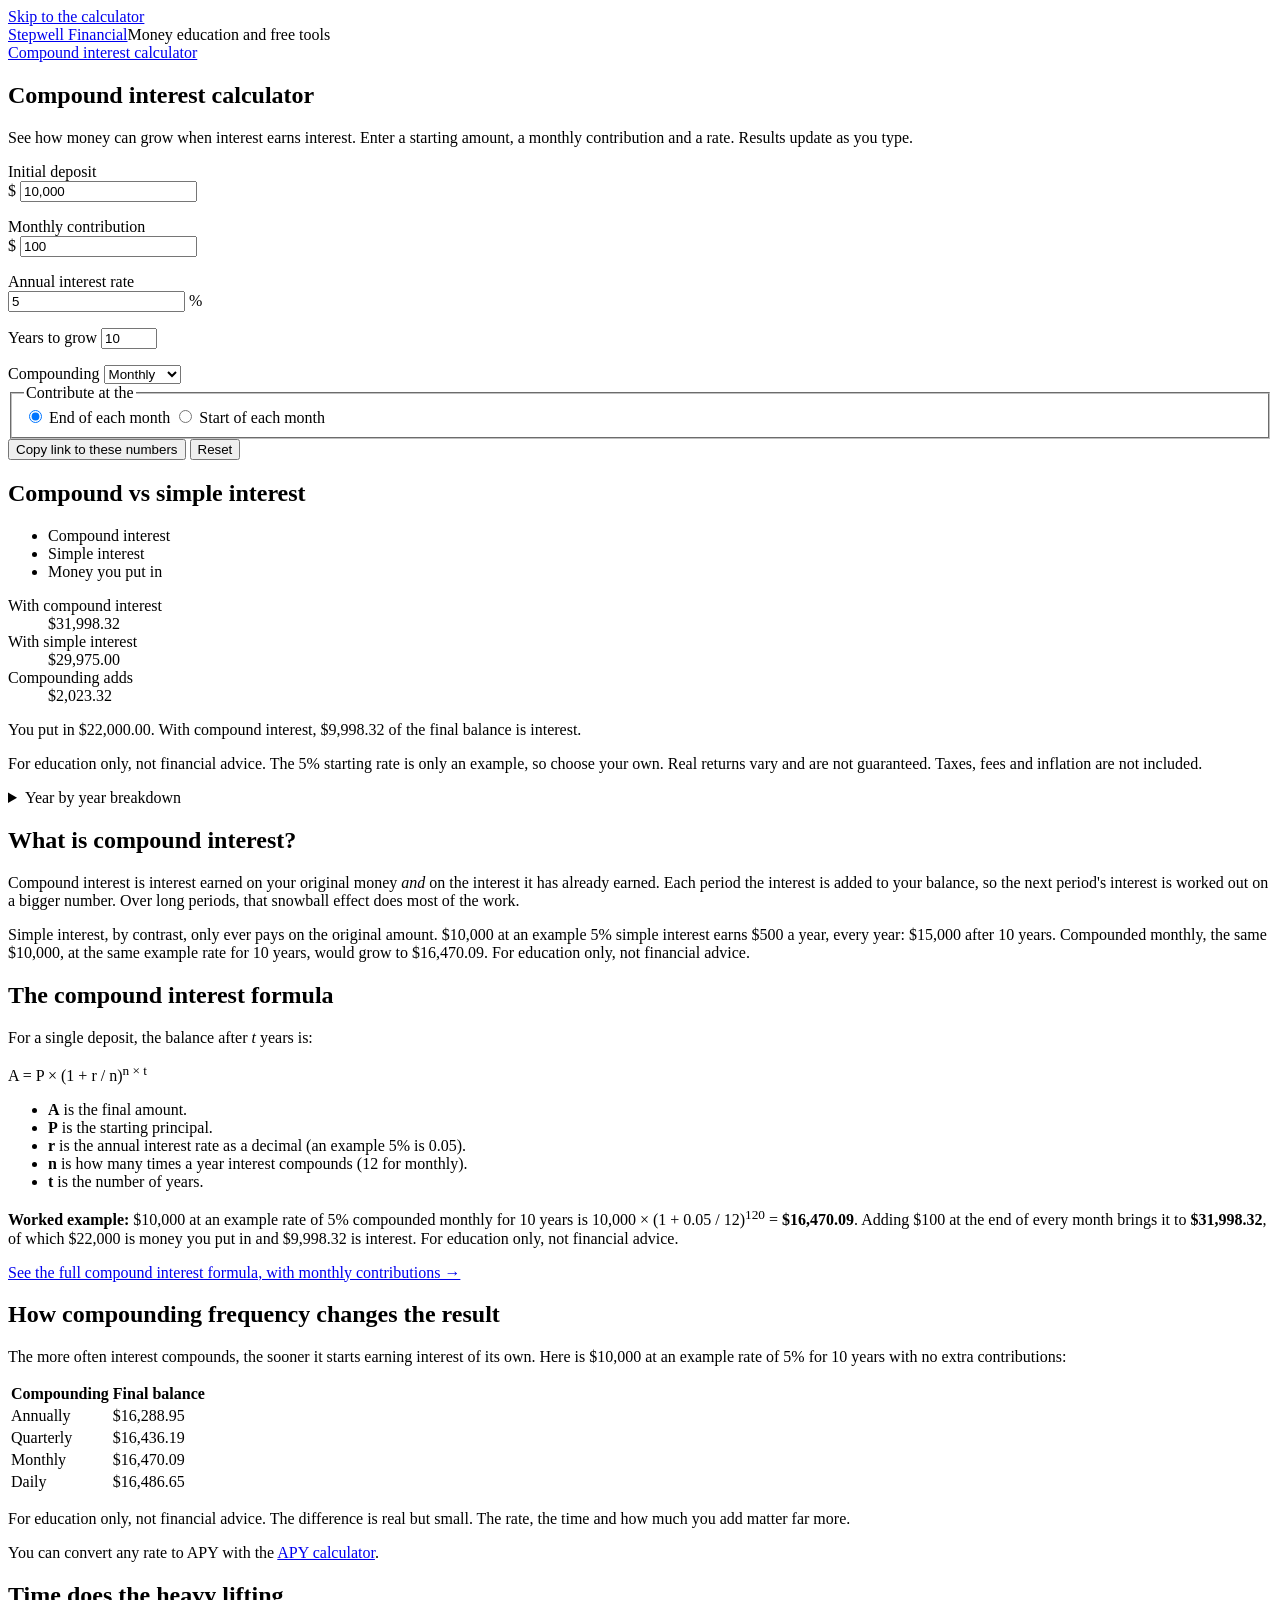
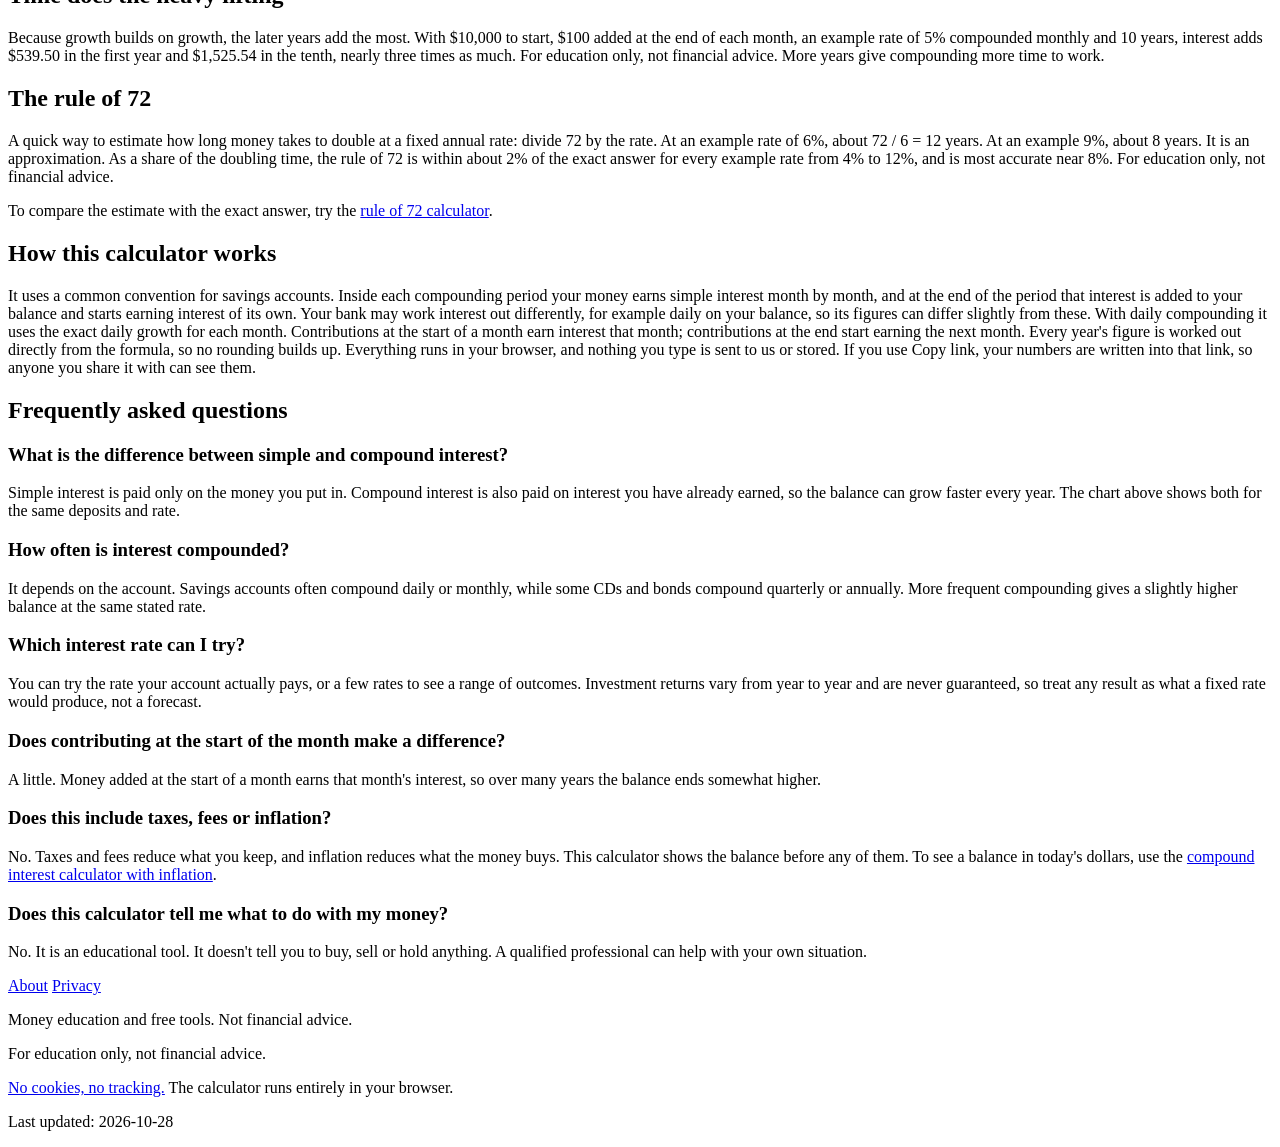
==== site/index.html @ e277697a "Fill domains, contact address and dates" ====
<!doctype html>
<html lang="en">
<head>
<meta charset="utf-8">
<meta http-equiv="Content-Security-Policy" content="default-src 'none'; script-src 'self'; style-src 'self'; img-src 'self' data:; connect-src 'none'; font-src 'none'; form-action 'none'; base-uri 'none'; object-src 'none'; upgrade-insecure-requests">
<meta name="referrer" content="no-referrer">
<meta name="viewport" content="width=device-width, initial-scale=1">
<title>Free compound interest calculator | Stepwell Financial</title>
<meta name="description" content="Free compound interest calculator with monthly contributions. Compare compound vs simple interest and see how a balance could grow year by year.">
<link rel="canonical" href="https://thecompoundcalc.com/">
<meta property="og:type" content="website">
<meta property="og:title" content="Compound interest calculator">
<meta property="og:description" content="See how savings can grow with compound interest and monthly contributions. Free, fast, no sign up.">
<meta property="og:url" content="https://thecompoundcalc.com/">
<meta name="twitter:card" content="summary">
<meta name="theme-color" content="#0f5132">
<link rel="icon" href="data:image/svg+xml,%3Csvg xmlns='http://www.w3.org/2000/svg' viewBox='0 0 32 32'%3E%3Crect width='32' height='32' rx='7' fill='%230f5132'/%3E%3Cpath d='M7 23l6-6 4 4 8-9' stroke='%23fff' stroke-width='3' fill='none' stroke-linecap='round' stroke-linejoin='round'/%3E%3C/svg%3E">
<link rel="stylesheet" href="/styles.css">
<script type="application/ld+json">
{
  "@context": "https://schema.org",
  "@type": "WebApplication",
  "name": "Compound interest calculator",
  "url": "https://thecompoundcalc.com/",
  "applicationCategory": "FinanceApplication",
  "operatingSystem": "Any",
  "browserRequirements": "Requires JavaScript",
  "offers": { "@type": "Offer", "price": "0", "priceCurrency": "USD" },
  "description": "Free compound interest calculator with monthly contributions, a growth chart and a year by year table.",
  "publisher": { "@type": "Organization", "name": "Stepwell Financial", "url": "https://stepwellfinancial.com/" }
}
</script>
<script type="application/ld+json">
{ "@context": "https://schema.org", "@type": "WebSite", "name": "Compound interest calculator", "url": "https://thecompoundcalc.com/" }
</script>
<script type="application/ld+json">
{
  "@context": "https://schema.org",
  "@type": "FAQPage",
  "mainEntity": [
    {
      "@type": "Question",
      "name": "What is the difference between simple and compound interest?",
      "acceptedAnswer": {
        "@type": "Answer",
        "text": "Simple interest is paid only on the money you put in. Compound interest is also paid on interest you have already earned, so the balance can grow faster every year. The chart above shows both for the same deposits and rate."
      }
    },
    {
      "@type": "Question",
      "name": "How often is interest compounded?",
      "acceptedAnswer": {
        "@type": "Answer",
        "text": "It depends on the account. Savings accounts often compound daily or monthly, while some CDs and bonds compound quarterly or annually. More frequent compounding gives a slightly higher balance at the same stated rate."
      }
    },
    {
      "@type": "Question",
      "name": "Which interest rate can I try?",
      "acceptedAnswer": {
        "@type": "Answer",
        "text": "You can try the rate your account actually pays, or a few rates to see a range of outcomes. Investment returns vary from year to year and are never guaranteed, so treat any result as what a fixed rate would produce, not a forecast."
      }
    },
    {
      "@type": "Question",
      "name": "Does contributing at the start of the month make a difference?",
      "acceptedAnswer": {
        "@type": "Answer",
        "text": "A little. Money added at the start of a month earns that month's interest, so over many years the balance ends somewhat higher."
      }
    },
    {
      "@type": "Question",
      "name": "Does this include taxes, fees or inflation?",
      "acceptedAnswer": {
        "@type": "Answer",
        "text": "No. Taxes and fees reduce what you keep, and inflation reduces what the money buys. This calculator shows the balance before any of them. To see a balance in today's dollars, use the compound interest calculator with inflation."
      }
    },
    {
      "@type": "Question",
      "name": "Does this calculator tell me what to do with my money?",
      "acceptedAnswer": {
        "@type": "Answer",
        "text": "No. It is an educational tool. It doesn't tell you to buy, sell or hold anything. A qualified professional can help with your own situation."
      }
    }
  ]
}
</script>
</head>
<body>
<a class="skip" href="#calculator">Skip to the calculator</a>
<header class="site-header">
  <div class="wrap">
    <div class="brand-block"><a class="brand" href="https://stepwellfinancial.com/">Stepwell Financial</a><span class="descriptor">Money education and free tools</span></div>
    <a class="tool-name" href="/">Compound interest calculator</a>
  </div>
</header>

<main>
  <section class="hero wrap">
    <h1>Compound interest calculator</h1>
    <p class="lede">See how money can grow when interest earns interest. Enter a starting amount, a monthly contribution and a rate. Results update as you type.</p>
  </section>

  <section id="calculator" class="calculator wrap" aria-label="Compound interest calculator">
    <form id="calc-form" class="panel inputs" novalidate>
      <div class="field">
        <label for="principal">Initial deposit</label>
        <div class="affix"><span aria-hidden="true">$</span>
          <input id="principal" name="principal" inputmode="decimal" autocomplete="off" value="10,000" aria-describedby="principal-err">
        </div>
        <p class="err" id="principal-err" role="alert"></p>
      </div>
      <div class="field">
        <label for="monthly">Monthly contribution</label>
        <div class="affix"><span aria-hidden="true">$</span>
          <input id="monthly" name="monthly" inputmode="decimal" autocomplete="off" value="100" aria-describedby="monthly-err">
        </div>
        <p class="err" id="monthly-err" role="alert"></p>
      </div>
      <div class="field">
        <label for="ratePct">Annual interest rate</label>
        <div class="affix suffix">
          <input id="ratePct" name="ratePct" inputmode="decimal" autocomplete="off" value="5" aria-describedby="ratePct-err">
          <span aria-hidden="true">%</span>
        </div>
        <p class="err" id="ratePct-err" role="alert"></p>
      </div>
      <div class="field">
        <label for="years">Years to grow</label>
        <input id="years" name="years" type="number" inputmode="numeric" min="1" max="100" step="1" value="10" aria-describedby="years-err">
        <p class="err" id="years-err" role="alert"></p>
      </div>
      <div class="field">
        <label for="frequency">Compounding</label>
        <select id="frequency" name="frequency">
          <option value="annually">Annually</option>
          <option value="quarterly">Quarterly</option>
          <option value="monthly" selected>Monthly</option>
          <option value="daily">Daily</option>
        </select>
      </div>
      <fieldset class="field">
        <legend>Contribute at the</legend>
        <div class="toggle">
          <label><input type="radio" name="timing" value="end" checked> End of each month</label>
          <label><input type="radio" name="timing" value="start"> Start of each month</label>
        </div>
      </fieldset>
      <div class="actions">
        <button type="button" id="copy-link" class="btn">Copy link to these numbers</button>
        <button type="reset" class="btn ghost">Reset</button>
        <span id="copy-status" class="muted" aria-live="polite"></span>
      </div>
      <div class="field share" id="share-box" hidden>
        <label for="share-url">Link to these numbers</label>
        <input id="share-url" type="text" readonly autocomplete="off" spellcheck="false" value="">
      </div>
    </form>

    <div class="panel results">
      <h2 class="label">Compound vs simple interest</h2>
      <div class="chart" id="chart" role="img" aria-label="Growth chart comparing compound and simple interest over 10 years"></div>
      <ul class="legend">
        <li><span class="key key-compound"></span>Compound interest</li>
        <li><span class="key key-simple"></span>Simple interest</li>
        <li><span class="key key-contrib"></span>Money you put in</li>
      </ul>
      <dl class="split">
        <div class="hi"><dt>With compound interest</dt><dd id="out-final">$31,998.32</dd></div>
        <div><dt>With simple interest</dt><dd id="out-simple">$29,975.00</dd></div>
        <div><dt>Compounding adds</dt><dd id="out-diff">$2,023.32</dd></div>
      </dl>
      <p class="muted" id="out-summary" aria-live="polite">You put in $22,000.00. With compound interest, $9,998.32 of the final balance is interest.</p>
      <p class="disclaimer">For education only, not financial advice. The 5% starting rate is only an example, so choose your own. Real returns vary and are not guaranteed. Taxes, fees and inflation are not included.</p>
    </div>
  </section>

  <section class="wrap table-section">
    <details id="table-details">
      <summary>Year by year breakdown</summary>
      <div class="table-wrap">
        <table>
          <thead><tr><th scope="col">Year</th><th scope="col">Money put in</th><th scope="col">Compound interest earned</th><th scope="col">Compound balance</th><th scope="col">Simple interest balance</th></tr></thead>
          <tbody id="out-table"></tbody>
        </table>
      </div>
    </details>
  </section>

  <article class="guide wrap">
    <h2>What is compound interest?</h2>
    <p>Compound interest is interest earned on your original money <em>and</em> on the interest it has already earned. Each period the interest is added to your balance, so the next period's interest is worked out on a bigger number. Over long periods, that snowball effect does most of the work.</p>
    <p>Simple interest, by contrast, only ever pays on the original amount. $10,000 at an example 5% simple interest earns $500 a year, every year: $15,000 after 10 years. Compounded monthly, the same $10,000, at the same example rate for 10 years, would grow to $16,470.09. For education only, not financial advice.</p>

    <h2>The compound interest formula</h2>
    <p>For a single deposit, the balance after <var>t</var> years is:</p>
    <p class="formula">A = P × (1 + r / n)<sup>n × t</sup></p>
    <ul>
      <li><strong>A</strong> is the final amount.</li>
      <li><strong>P</strong> is the starting principal.</li>
      <li><strong>r</strong> is the annual interest rate as a decimal (an example 5% is 0.05).</li>
      <li><strong>n</strong> is how many times a year interest compounds (12 for monthly).</li>
      <li><strong>t</strong> is the number of years.</li>
    </ul>
    <p><strong>Worked example:</strong> $10,000 at an example rate of 5% compounded monthly for 10 years is 10,000 × (1 + 0.05 / 12)<sup>120</sup> = <strong>$16,470.09</strong>. Adding $100 at the end of every month brings it to <strong>$31,998.32</strong>, of which $22,000 is money you put in and $9,998.32 is interest. For education only, not financial advice.</p>
    <p><a href="https://stepwellfinancial.com/compound-interest-formula/">See the full compound interest formula, with monthly contributions →</a></p>

    <h2>How compounding frequency changes the result</h2>
    <p>The more often interest compounds, the sooner it starts earning interest of its own. Here is $10,000 at an example rate of 5% for 10 years with no extra contributions:</p>
    <div class="table-wrap">
      <table>
        <thead><tr><th scope="col">Compounding</th><th scope="col">Final balance</th></tr></thead>
        <tbody>
          <tr><td>Annually</td><td>$16,288.95</td></tr>
          <tr><td>Quarterly</td><td>$16,436.19</td></tr>
          <tr><td>Monthly</td><td>$16,470.09</td></tr>
          <tr><td>Daily</td><td>$16,486.65</td></tr>
        </tbody>
      </table>
    </div>
    <p>For education only, not financial advice. The difference is real but small. The rate, the time and how much you add matter far more.</p>
    <p>You can convert any rate to APY with the <a href="https://stepwellfinancial.com/apy-calculator/">APY calculator</a>.</p>

    <h2>Time does the heavy lifting</h2>
    <p>Because growth builds on growth, the later years add the most. With $10,000 to start, $100 added at the end of each month, an example rate of 5% compounded monthly and 10 years, interest adds $539.50 in the first year and $1,525.54 in the tenth, nearly three times as much. For education only, not financial advice. More years give compounding more time to work.</p>

    <h2>The rule of 72</h2>
    <p>A quick way to estimate how long money takes to double at a fixed annual rate: divide 72 by the rate. At an example rate of 6%, about 72 / 6 = 12 years. At an example 9%, about 8 years. It is an approximation. As a share of the doubling time, the rule of 72 is within about 2% of the exact answer for every example rate from 4% to 12%, and is most accurate near 8%. For education only, not financial advice.</p>
    <p>To compare the estimate with the exact answer, try the <a href="https://stepwellfinancial.com/rule-of-72-calculator/">rule of 72 calculator</a>.</p>

    <h2 id="how-it-works">How this calculator works</h2>
    <p>It uses a common convention for savings accounts. Inside each compounding period your money earns simple interest month by month, and at the end of the period that interest is added to your balance and starts earning interest of its own. Your bank may work interest out differently, for example daily on your balance, so its figures can differ slightly from these. With daily compounding it uses the exact daily growth for each month. Contributions at the start of a month earn interest that month; contributions at the end start earning the next month. Every year's figure is worked out directly from the formula, so no rounding builds up. Everything runs in your browser, and nothing you type is sent to us or stored. If you use Copy link, your numbers are written into that link, so anyone you share it with can see them.</p>

    <h2>Frequently asked questions</h2>
    <h3>What is the difference between simple and compound interest?</h3>
    <p>Simple interest is paid only on the money you put in. Compound interest is also paid on interest you have already earned, so the balance can grow faster every year. The chart above shows both for the same deposits and rate.</p>
    <h3>How often is interest compounded?</h3>
    <p>It depends on the account. Savings accounts often compound daily or monthly, while some CDs and bonds compound quarterly or annually. More frequent compounding gives a slightly higher balance at the same stated rate.</p>
    <h3>Which interest rate can I try?</h3>
    <p>You can try the rate your account actually pays, or a few rates to see a range of outcomes. Investment returns vary from year to year and are never guaranteed, so treat any result as what a fixed rate would produce, not a forecast.</p>
    <h3>Does contributing at the start of the month make a difference?</h3>
    <p>A little. Money added at the start of a month earns that month's interest, so over many years the balance ends somewhat higher.</p>
    <h3>Does this include taxes, fees or inflation?</h3>
    <p>No. Taxes and fees reduce what you keep, and inflation reduces what the money buys. This calculator shows the balance before any of them. To see a balance in today's dollars, use the <a href="https://stepwellfinancial.com/compound-interest-calculator-with-inflation/">compound interest calculator with inflation</a>.</p>
    <h3>Does this calculator tell me what to do with my money?</h3>
    <p>No. It is an educational tool. It doesn't tell you to buy, sell or hold anything. A qualified professional can help with your own situation.</p>
  </article>
</main>

<footer class="site-footer">
  <div class="wrap">
    <p class="footer-links"><a href="https://stepwellfinancial.com/about/">About</a> <a href="https://stepwellfinancial.com/privacy/">Privacy</a></p>
    <p>Money education and free tools. Not financial advice.</p>
    <p>For education only, not financial advice.</p>
    <p class="muted"><a href="https://stepwellfinancial.com/privacy/">No cookies, no tracking.</a> The calculator runs entirely in your browser.</p>
    <p class="muted">Last updated: <time datetime="2026-10-28">2026-10-28</time></p>
  </div>
</footer>

<script src="/calc.js"></script>
<script src="/app.js"></script>
</body>
</html>
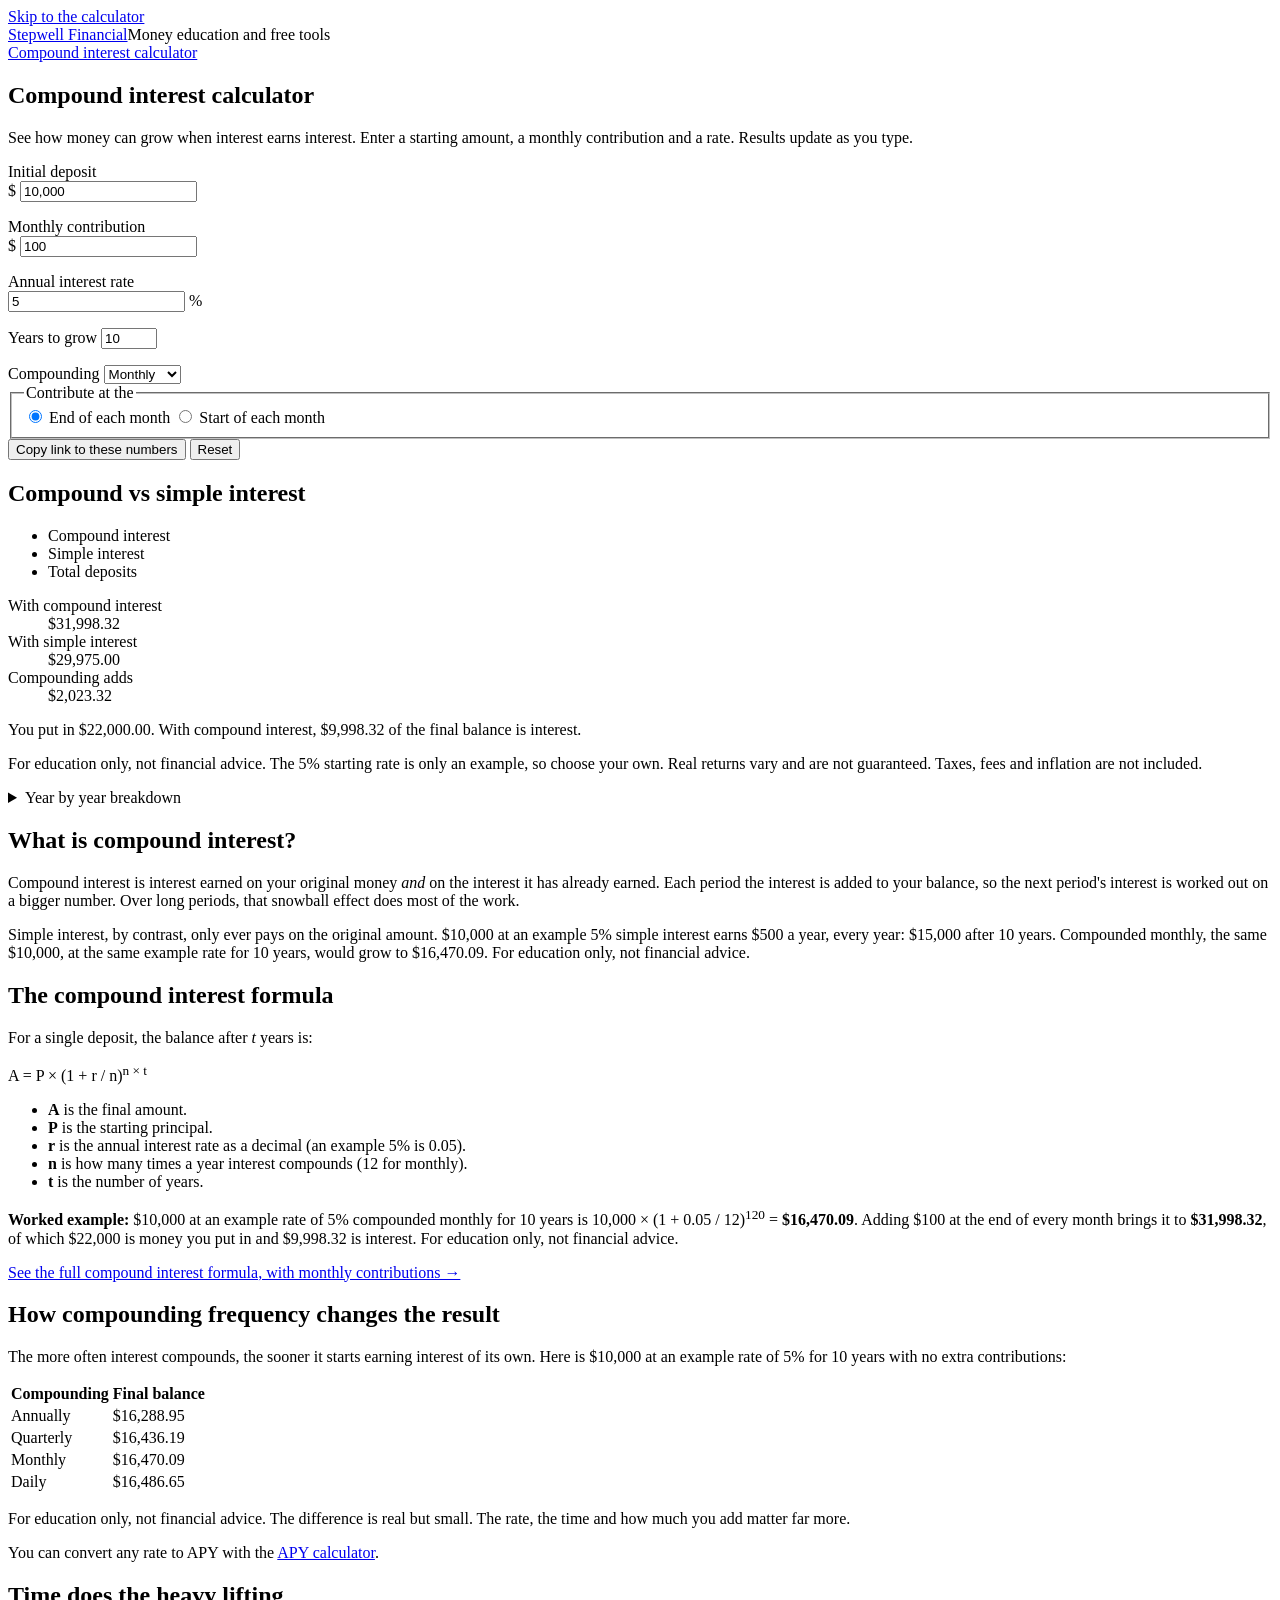
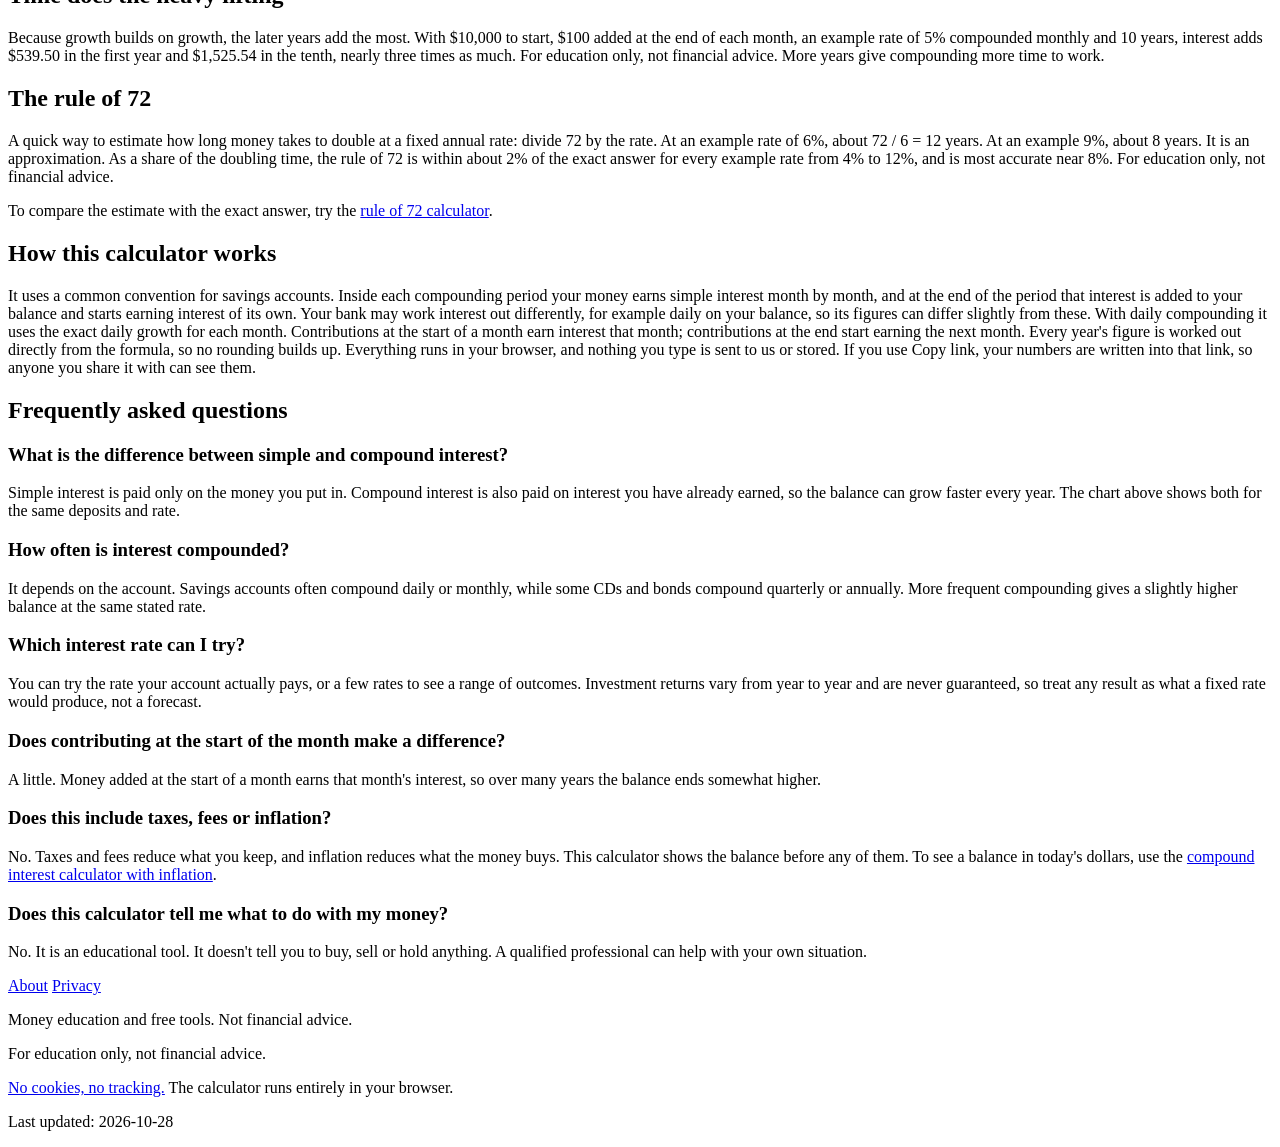
==== commit ec0564ec: "Chart: labelled axis floor, taller plot, shaded gap, end values, Total deposits legend" ====
--- a/site/index.html
+++ b/site/index.html
@@ -167,7 +167,7 @@
       <ul class="legend">
         <li><span class="key key-compound"></span>Compound interest</li>
         <li><span class="key key-simple"></span>Simple interest</li>
-        <li><span class="key key-contrib"></span>Money you put in</li>
+        <li><span class="key key-contrib"></span>Total deposits</li>
       </ul>
       <dl class="split">
         <div class="hi"><dt>With compound interest</dt><dd id="out-final">$31,998.32</dd></div>
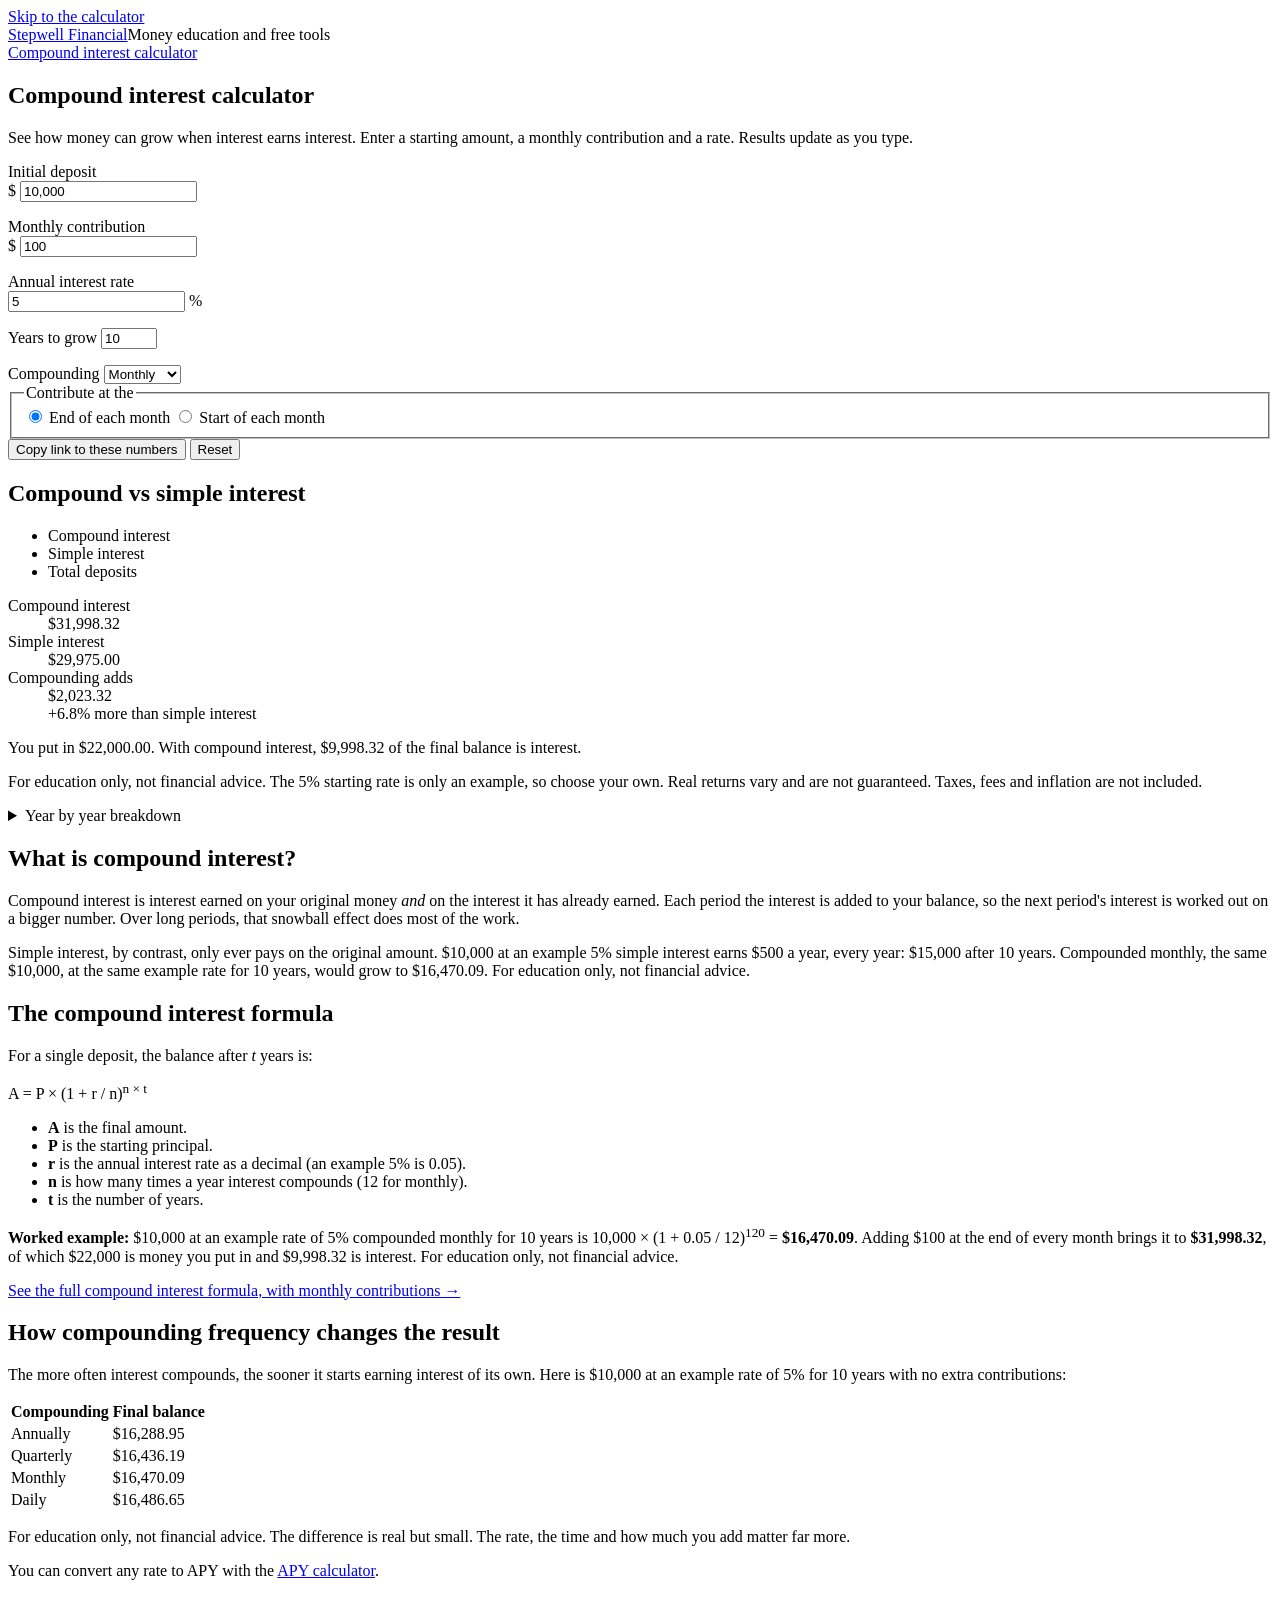
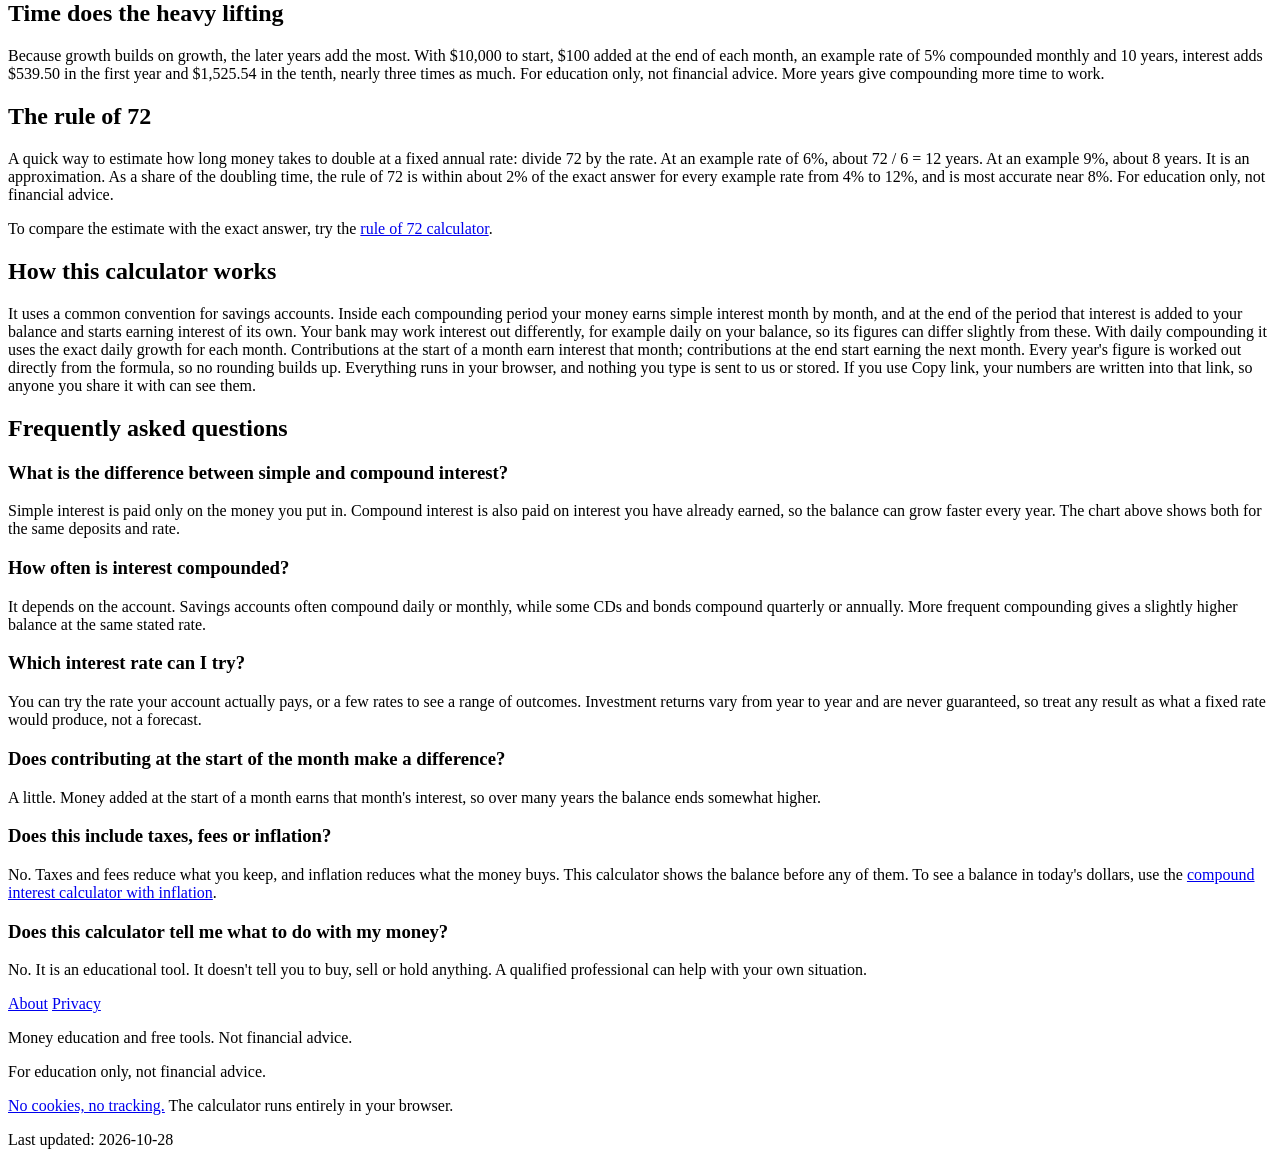
==== commit bc53d71a: "Calculator chart: growth multiple under each end figure, percent beside Compounding adds, plainer re" ====
--- a/site/index.html
+++ b/site/index.html
@@ -170,9 +170,9 @@
         <li><span class="key key-contrib"></span>Total deposits</li>
       </ul>
       <dl class="split">
-        <div class="hi"><dt>With compound interest</dt><dd id="out-final">$31,998.32</dd></div>
-        <div><dt>With simple interest</dt><dd id="out-simple">$29,975.00</dd></div>
-        <div><dt>Compounding adds</dt><dd id="out-diff">$2,023.32</dd></div>
+        <div class="hi"><dt>Compound interest</dt><dd id="out-final">$31,998.32</dd></div>
+        <div><dt>Simple interest</dt><dd id="out-simple">$29,975.00</dd></div>
+        <div><dt>Compounding adds</dt><dd id="out-diff">$2,023.32</dd><dd class="more" id="out-diff-more">+6.8% more than simple interest</dd></div>
       </dl>
       <p class="muted" id="out-summary" aria-live="polite">You put in $22,000.00. With compound interest, $9,998.32 of the final balance is interest.</p>
       <p class="disclaimer">For education only, not financial advice. The 5% starting rate is only an example, so choose your own. Real returns vary and are not guaranteed. Taxes, fees and inflation are not included.</p>
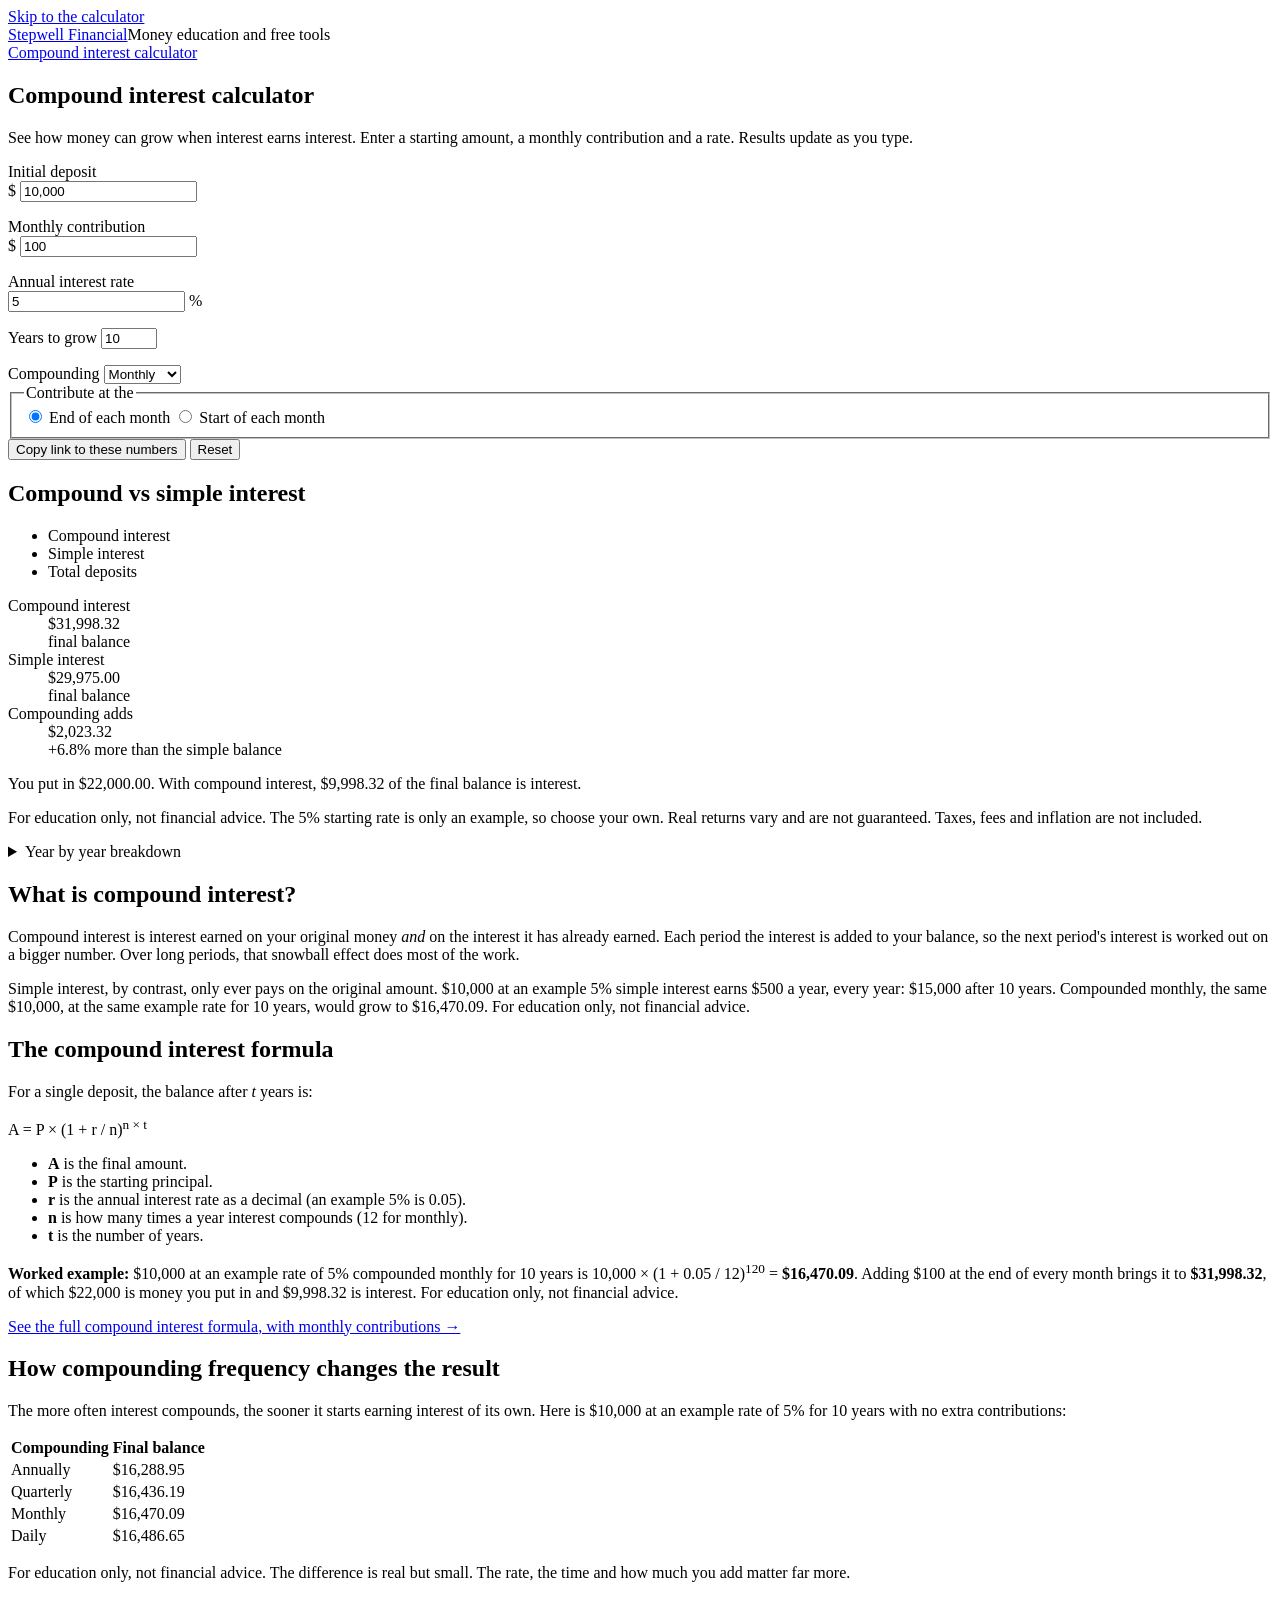
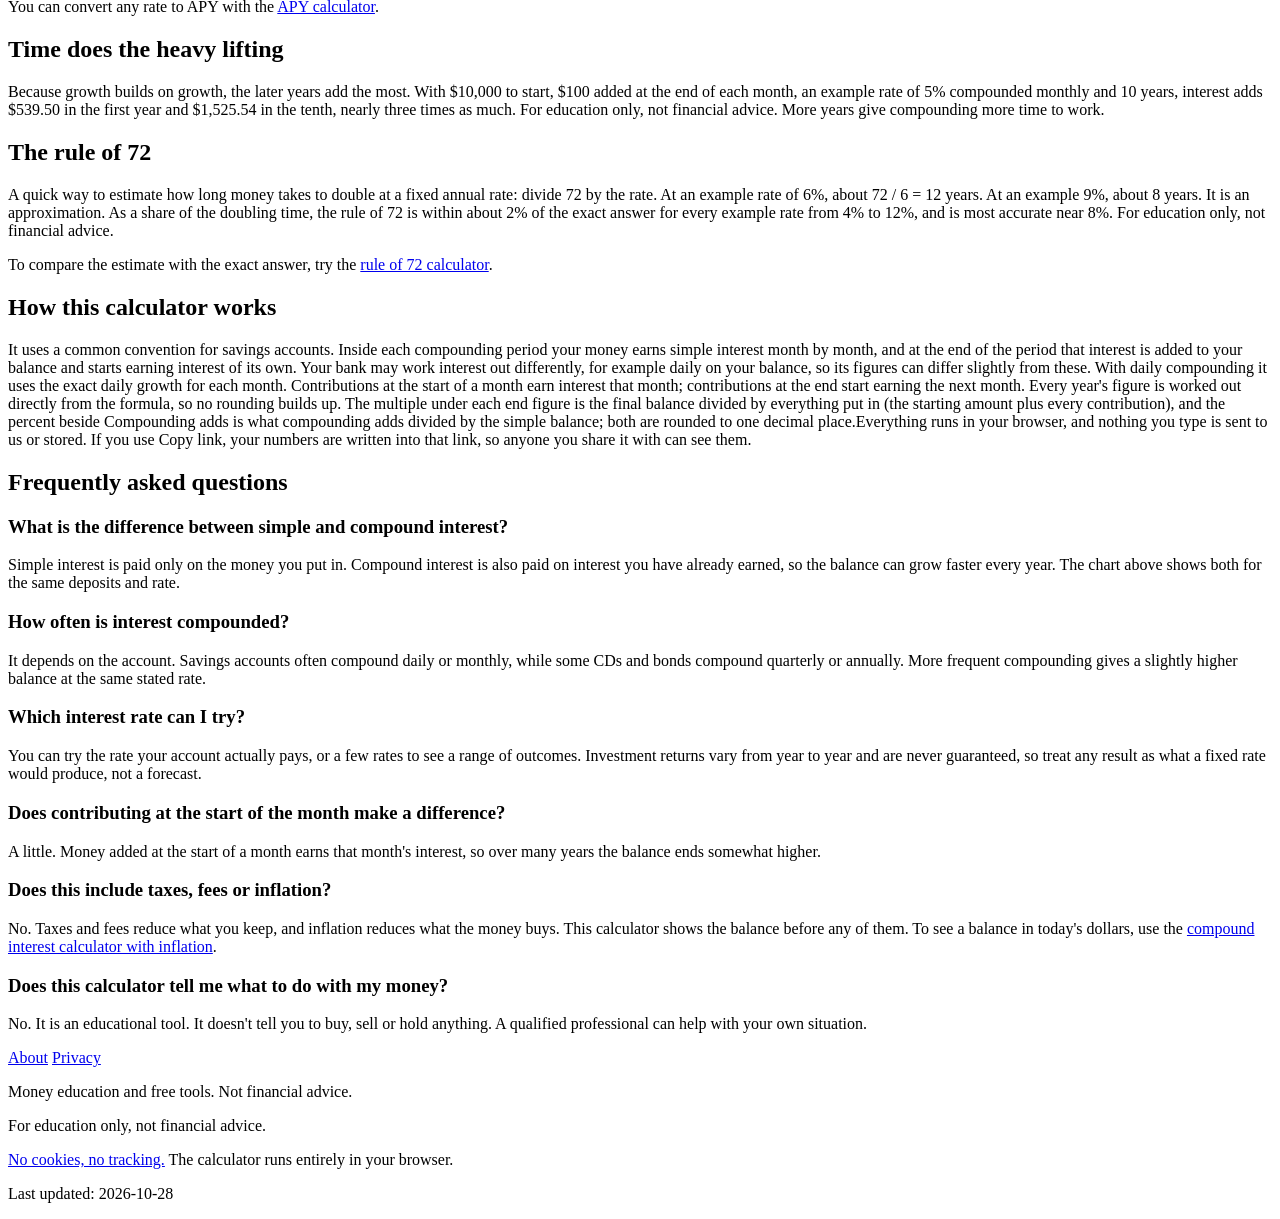
==== commit d42a33ff: "Calculator: review wording (vs simple, deposits, final balance), multiplication sign, clearer end la" ====
--- a/site/index.html
+++ b/site/index.html
@@ -170,9 +170,9 @@
         <li><span class="key key-contrib"></span>Total deposits</li>
       </ul>
       <dl class="split">
-        <div class="hi"><dt>Compound interest</dt><dd id="out-final">$31,998.32</dd></div>
-        <div><dt>Simple interest</dt><dd id="out-simple">$29,975.00</dd></div>
-        <div><dt>Compounding adds</dt><dd id="out-diff">$2,023.32</dd><dd class="more" id="out-diff-more">+6.8% more than simple interest</dd></div>
+        <div class="hi"><dt>Compound interest</dt><dd id="out-final">$31,998.32</dd><dd class="more">final balance</dd></div>
+        <div><dt>Simple interest</dt><dd id="out-simple">$29,975.00</dd><dd class="more">final balance</dd></div>
+        <div><dt>Compounding adds</dt><dd id="out-diff">$2,023.32</dd><dd class="more" id="out-diff-more">+6.8% more than the simple balance</dd></div>
       </dl>
       <p class="muted" id="out-summary" aria-live="polite">You put in $22,000.00. With compound interest, $9,998.32 of the final balance is interest.</p>
       <p class="disclaimer">For education only, not financial advice. The 5% starting rate is only an example, so choose your own. Real returns vary and are not guaranteed. Taxes, fees and inflation are not included.</p>
@@ -233,7 +233,7 @@
     <p>To compare the estimate with the exact answer, try the <a href="https://stepwellfinancial.com/rule-of-72-calculator/">rule of 72 calculator</a>.</p>
 
     <h2 id="how-it-works">How this calculator works</h2>
-    <p>It uses a common convention for savings accounts. Inside each compounding period your money earns simple interest month by month, and at the end of the period that interest is added to your balance and starts earning interest of its own. Your bank may work interest out differently, for example daily on your balance, so its figures can differ slightly from these. With daily compounding it uses the exact daily growth for each month. Contributions at the start of a month earn interest that month; contributions at the end start earning the next month. Every year's figure is worked out directly from the formula, so no rounding builds up. Everything runs in your browser, and nothing you type is sent to us or stored. If you use Copy link, your numbers are written into that link, so anyone you share it with can see them.</p>
+    <p>It uses a common convention for savings accounts. Inside each compounding period your money earns simple interest month by month, and at the end of the period that interest is added to your balance and starts earning interest of its own. Your bank may work interest out differently, for example daily on your balance, so its figures can differ slightly from these. With daily compounding it uses the exact daily growth for each month. Contributions at the start of a month earn interest that month; contributions at the end start earning the next month. Every year's figure is worked out directly from the formula, so no rounding builds up. The multiple under each end figure is the final balance divided by everything put in (the starting amount plus every contribution), and the percent beside Compounding adds is what compounding adds divided by the simple balance; both are rounded to one decimal place.Everything runs in your browser, and nothing you type is sent to us or stored. If you use Copy link, your numbers are written into that link, so anyone you share it with can see them.</p>
 
     <h2>Frequently asked questions</h2>
     <h3>What is the difference between simple and compound interest?</h3>
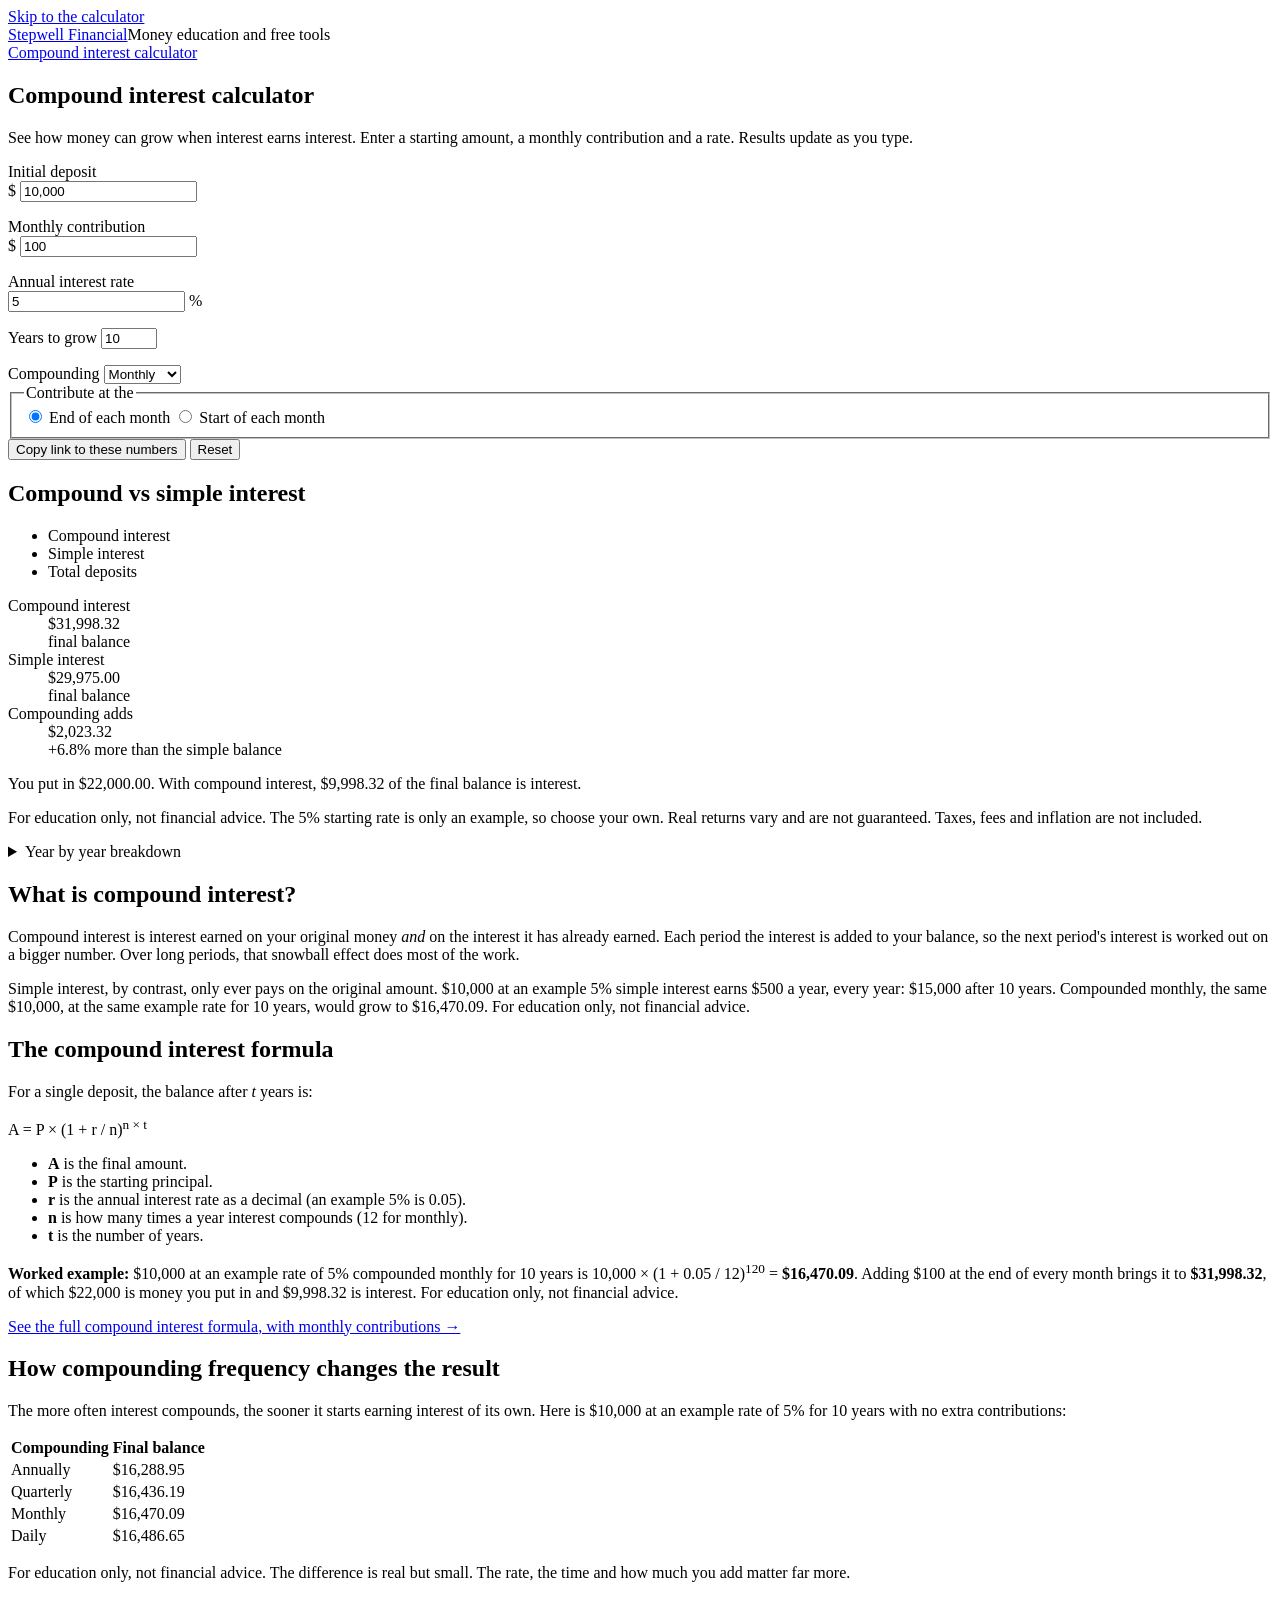
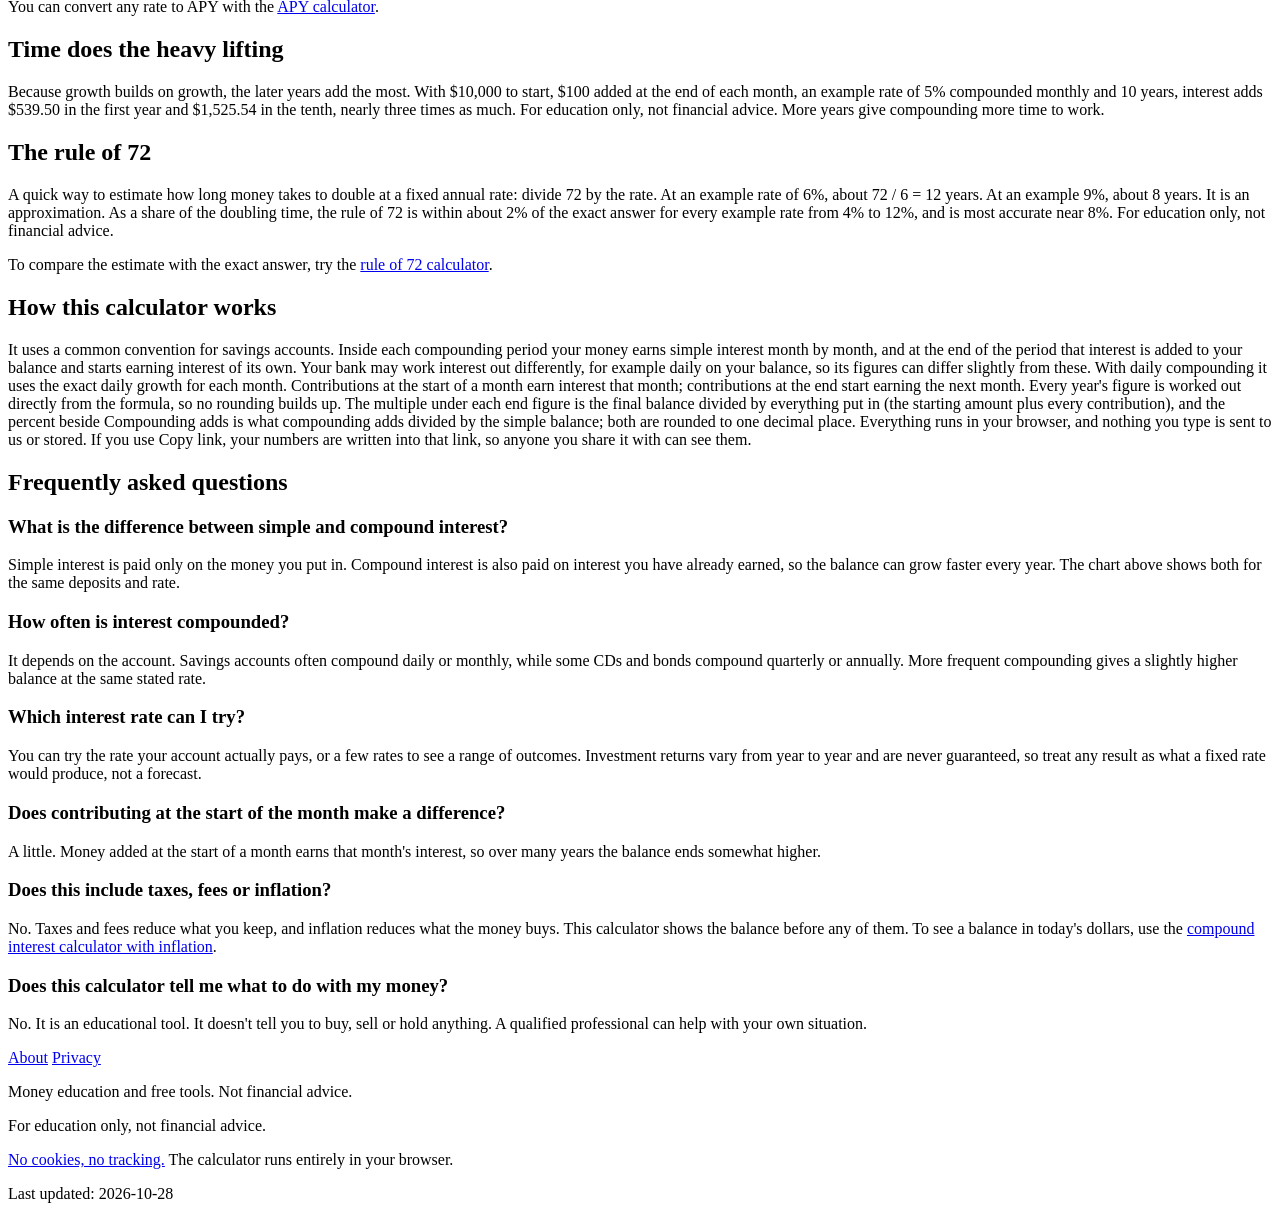
==== commit 6f71ed5a: "Calculator: a space after the method sentence" ====
--- a/site/index.html
+++ b/site/index.html
@@ -233,7 +233,7 @@
     <p>To compare the estimate with the exact answer, try the <a href="https://stepwellfinancial.com/rule-of-72-calculator/">rule of 72 calculator</a>.</p>
 
     <h2 id="how-it-works">How this calculator works</h2>
-    <p>It uses a common convention for savings accounts. Inside each compounding period your money earns simple interest month by month, and at the end of the period that interest is added to your balance and starts earning interest of its own. Your bank may work interest out differently, for example daily on your balance, so its figures can differ slightly from these. With daily compounding it uses the exact daily growth for each month. Contributions at the start of a month earn interest that month; contributions at the end start earning the next month. Every year's figure is worked out directly from the formula, so no rounding builds up. The multiple under each end figure is the final balance divided by everything put in (the starting amount plus every contribution), and the percent beside Compounding adds is what compounding adds divided by the simple balance; both are rounded to one decimal place.Everything runs in your browser, and nothing you type is sent to us or stored. If you use Copy link, your numbers are written into that link, so anyone you share it with can see them.</p>
+    <p>It uses a common convention for savings accounts. Inside each compounding period your money earns simple interest month by month, and at the end of the period that interest is added to your balance and starts earning interest of its own. Your bank may work interest out differently, for example daily on your balance, so its figures can differ slightly from these. With daily compounding it uses the exact daily growth for each month. Contributions at the start of a month earn interest that month; contributions at the end start earning the next month. Every year's figure is worked out directly from the formula, so no rounding builds up. The multiple under each end figure is the final balance divided by everything put in (the starting amount plus every contribution), and the percent beside Compounding adds is what compounding adds divided by the simple balance; both are rounded to one decimal place. Everything runs in your browser, and nothing you type is sent to us or stored. If you use Copy link, your numbers are written into that link, so anyone you share it with can see them.</p>
 
     <h2>Frequently asked questions</h2>
     <h3>What is the difference between simple and compound interest?</h3>
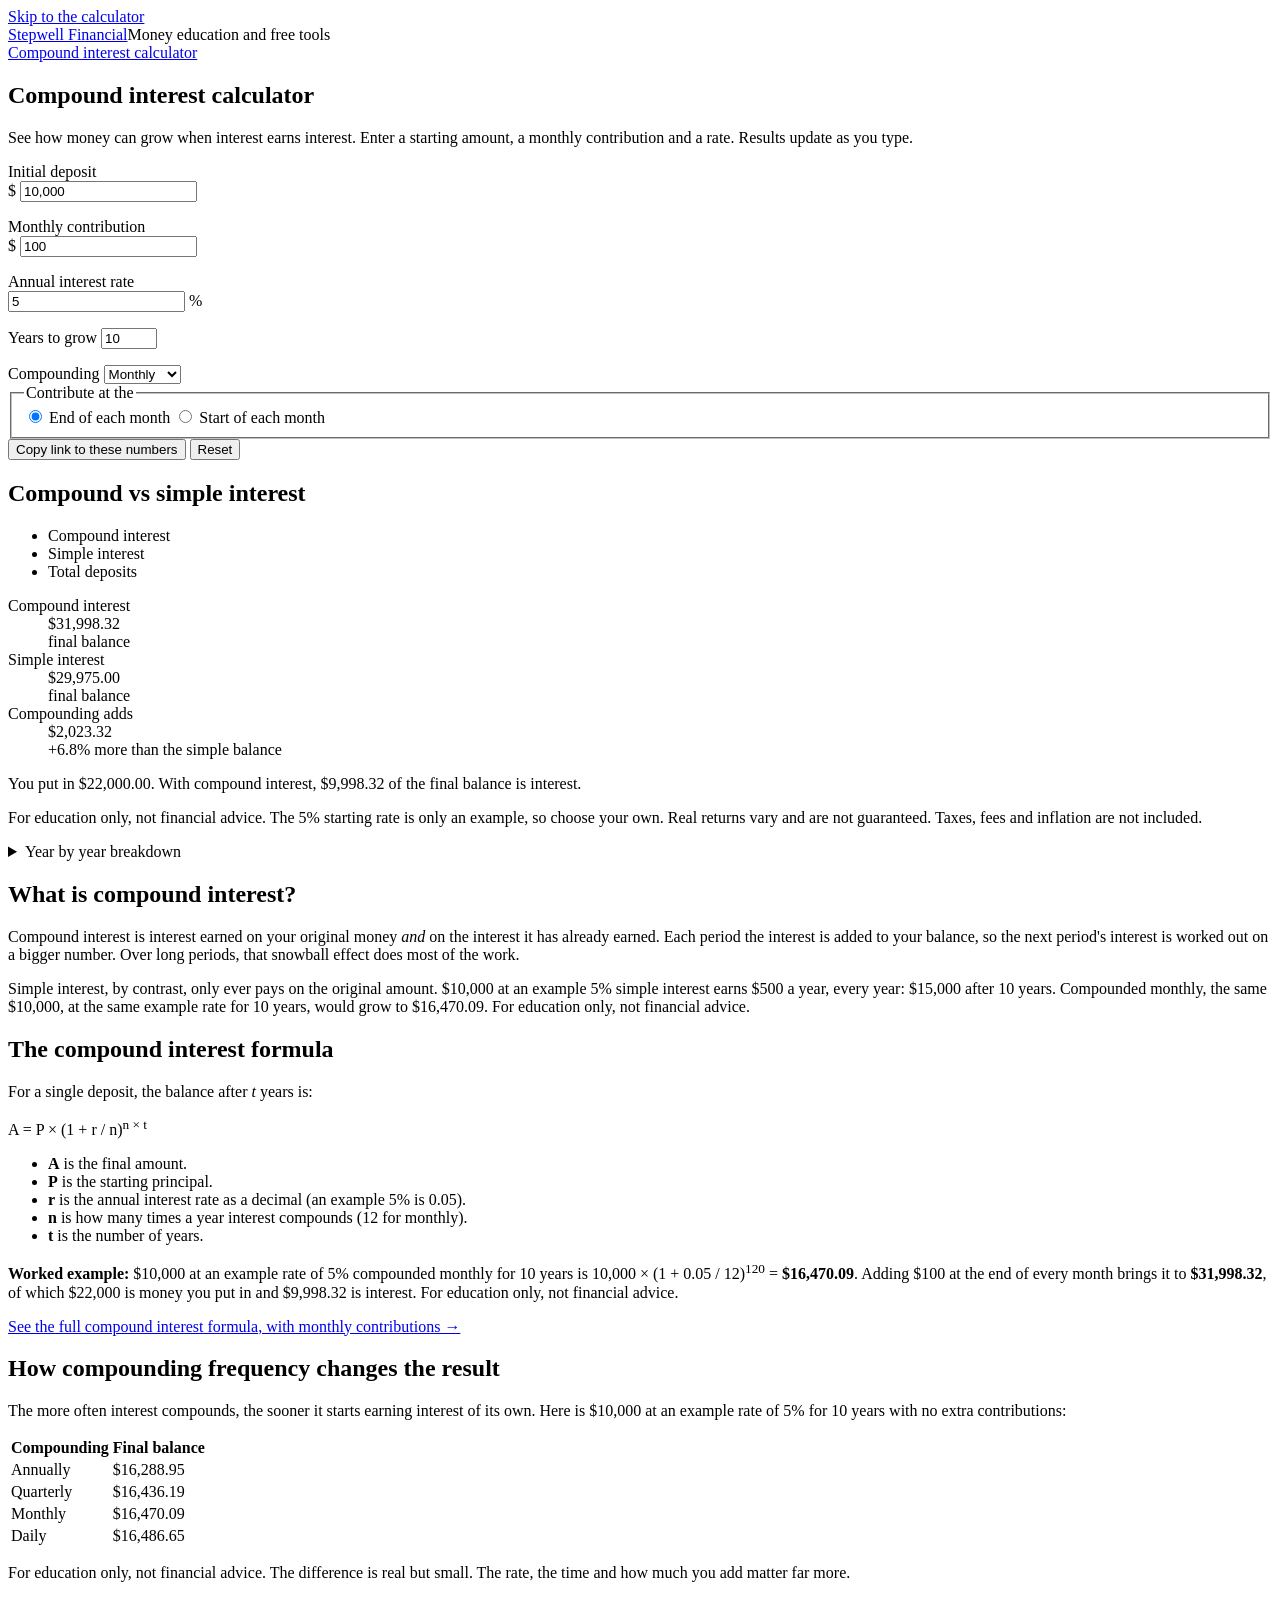
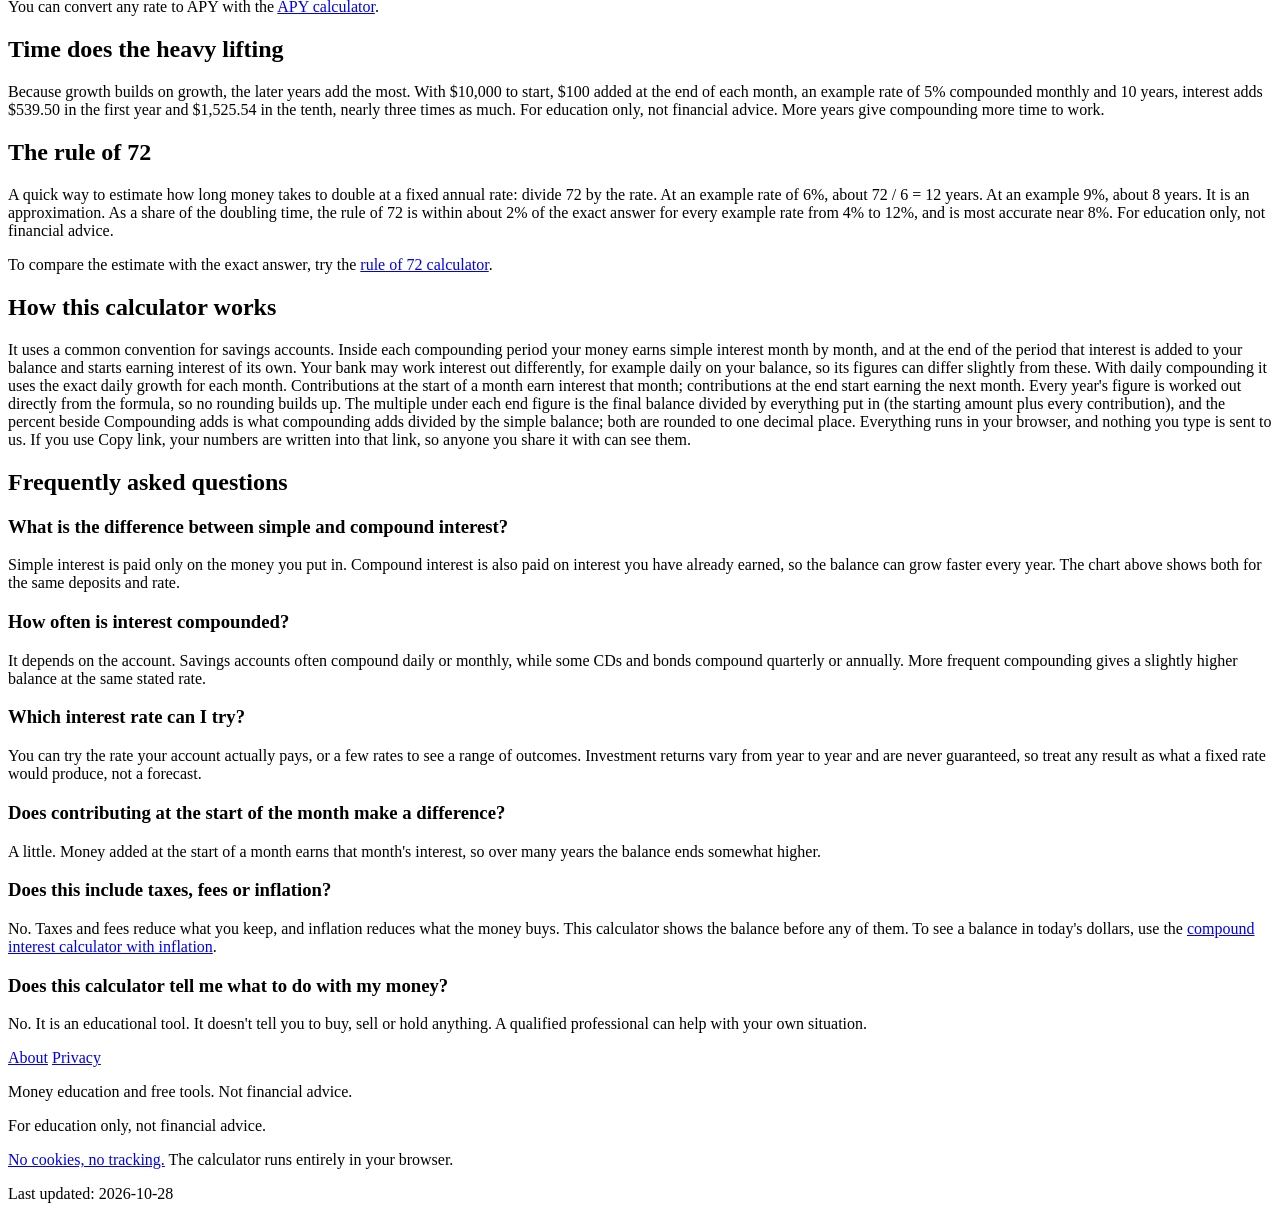
==== commit 2a14a2ef: "Calculator: shareable scenario links and saved scenarios on this device (export and import a file)" ====
--- a/site/index.html
+++ b/site/index.html
@@ -233,7 +233,7 @@
     <p>To compare the estimate with the exact answer, try the <a href="https://stepwellfinancial.com/rule-of-72-calculator/">rule of 72 calculator</a>.</p>
 
     <h2 id="how-it-works">How this calculator works</h2>
-    <p>It uses a common convention for savings accounts. Inside each compounding period your money earns simple interest month by month, and at the end of the period that interest is added to your balance and starts earning interest of its own. Your bank may work interest out differently, for example daily on your balance, so its figures can differ slightly from these. With daily compounding it uses the exact daily growth for each month. Contributions at the start of a month earn interest that month; contributions at the end start earning the next month. Every year's figure is worked out directly from the formula, so no rounding builds up. The multiple under each end figure is the final balance divided by everything put in (the starting amount plus every contribution), and the percent beside Compounding adds is what compounding adds divided by the simple balance; both are rounded to one decimal place. Everything runs in your browser, and nothing you type is sent to us or stored. If you use Copy link, your numbers are written into that link, so anyone you share it with can see them.</p>
+    <p>It uses a common convention for savings accounts. Inside each compounding period your money earns simple interest month by month, and at the end of the period that interest is added to your balance and starts earning interest of its own. Your bank may work interest out differently, for example daily on your balance, so its figures can differ slightly from these. With daily compounding it uses the exact daily growth for each month. Contributions at the start of a month earn interest that month; contributions at the end start earning the next month. Every year's figure is worked out directly from the formula, so no rounding builds up. The multiple under each end figure is the final balance divided by everything put in (the starting amount plus every contribution), and the percent beside Compounding adds is what compounding adds divided by the simple balance; both are rounded to one decimal place. Everything runs in your browser, and nothing you type is sent to us. If you use Copy link, your numbers are written into that link, so anyone you share it with can see them.</p>
 
     <h2>Frequently asked questions</h2>
     <h3>What is the difference between simple and compound interest?</h3>
@@ -262,6 +262,8 @@
 </footer>
 
 <script src="/calc.js"></script>
+<script src="/saved.js" data-models="compound"></script>
+<script src="/scenario.js"></script>
 <script src="/app.js"></script>
 </body>
 </html>
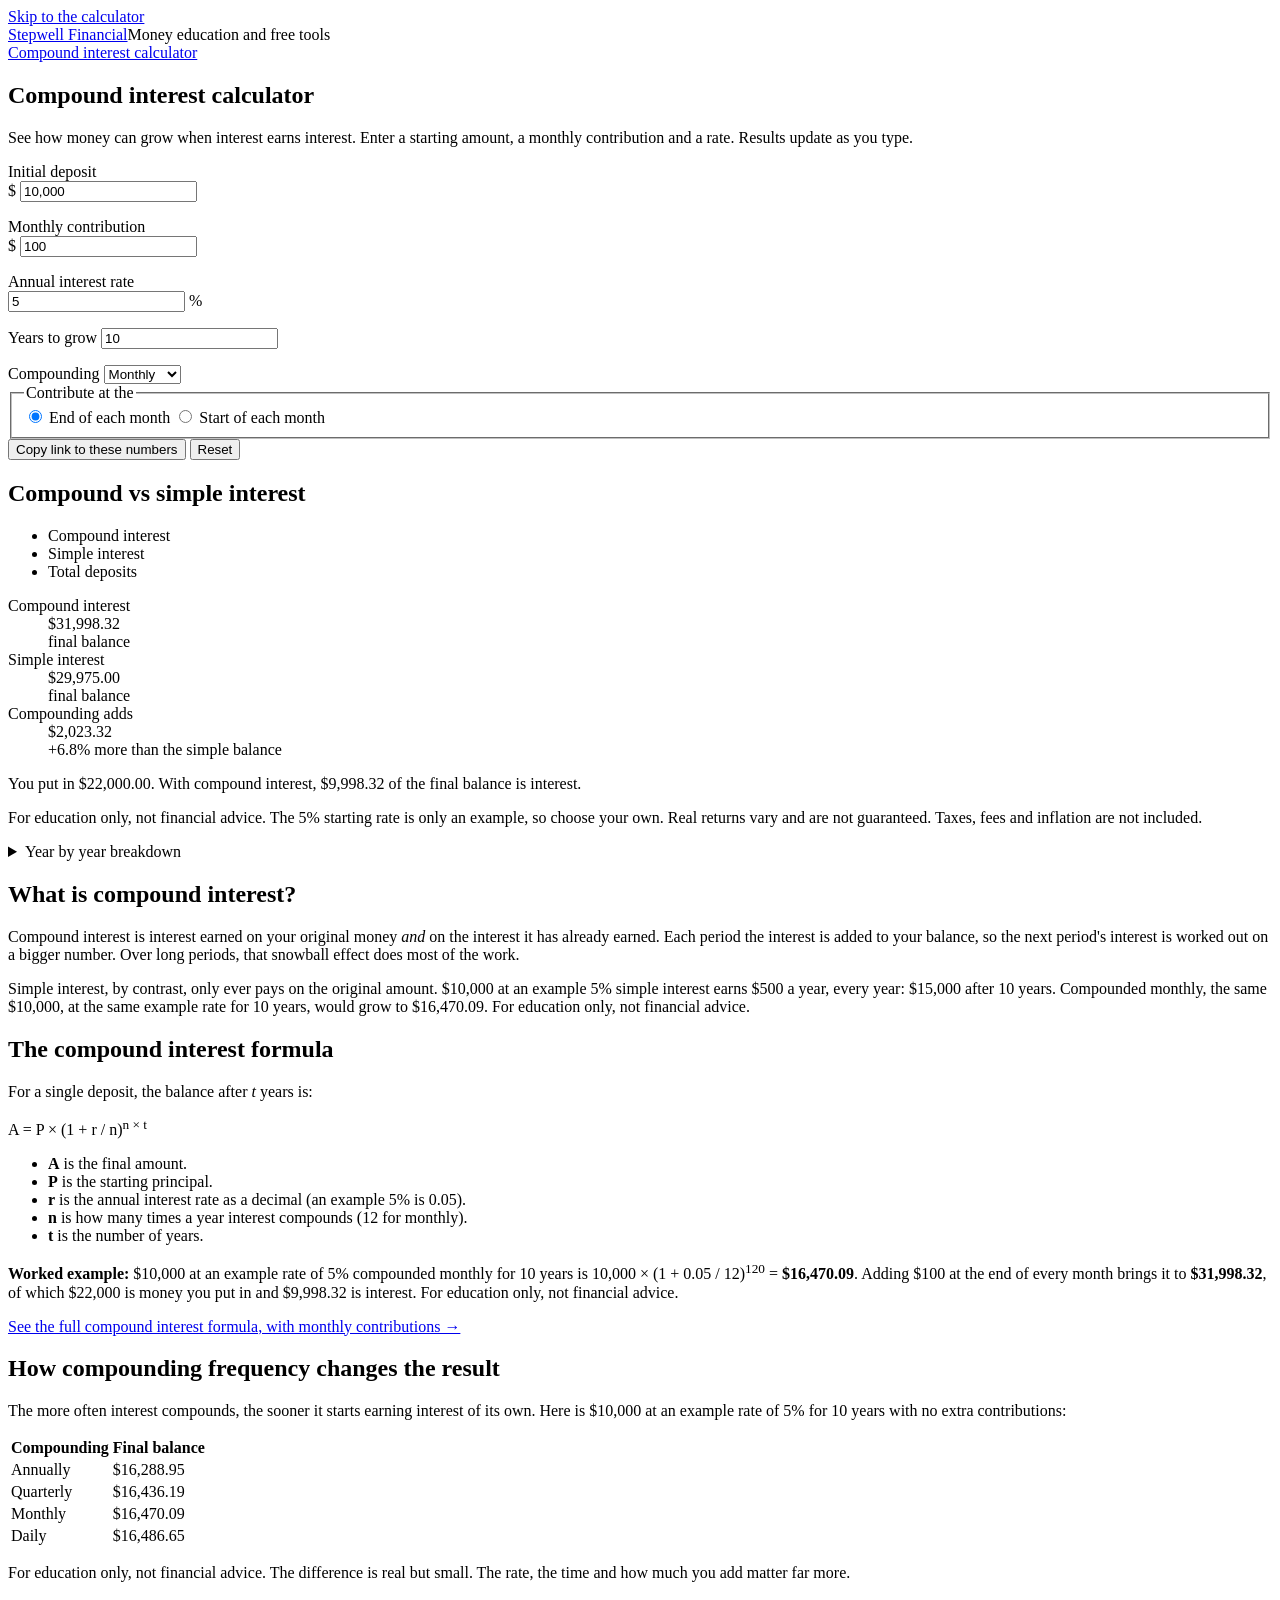
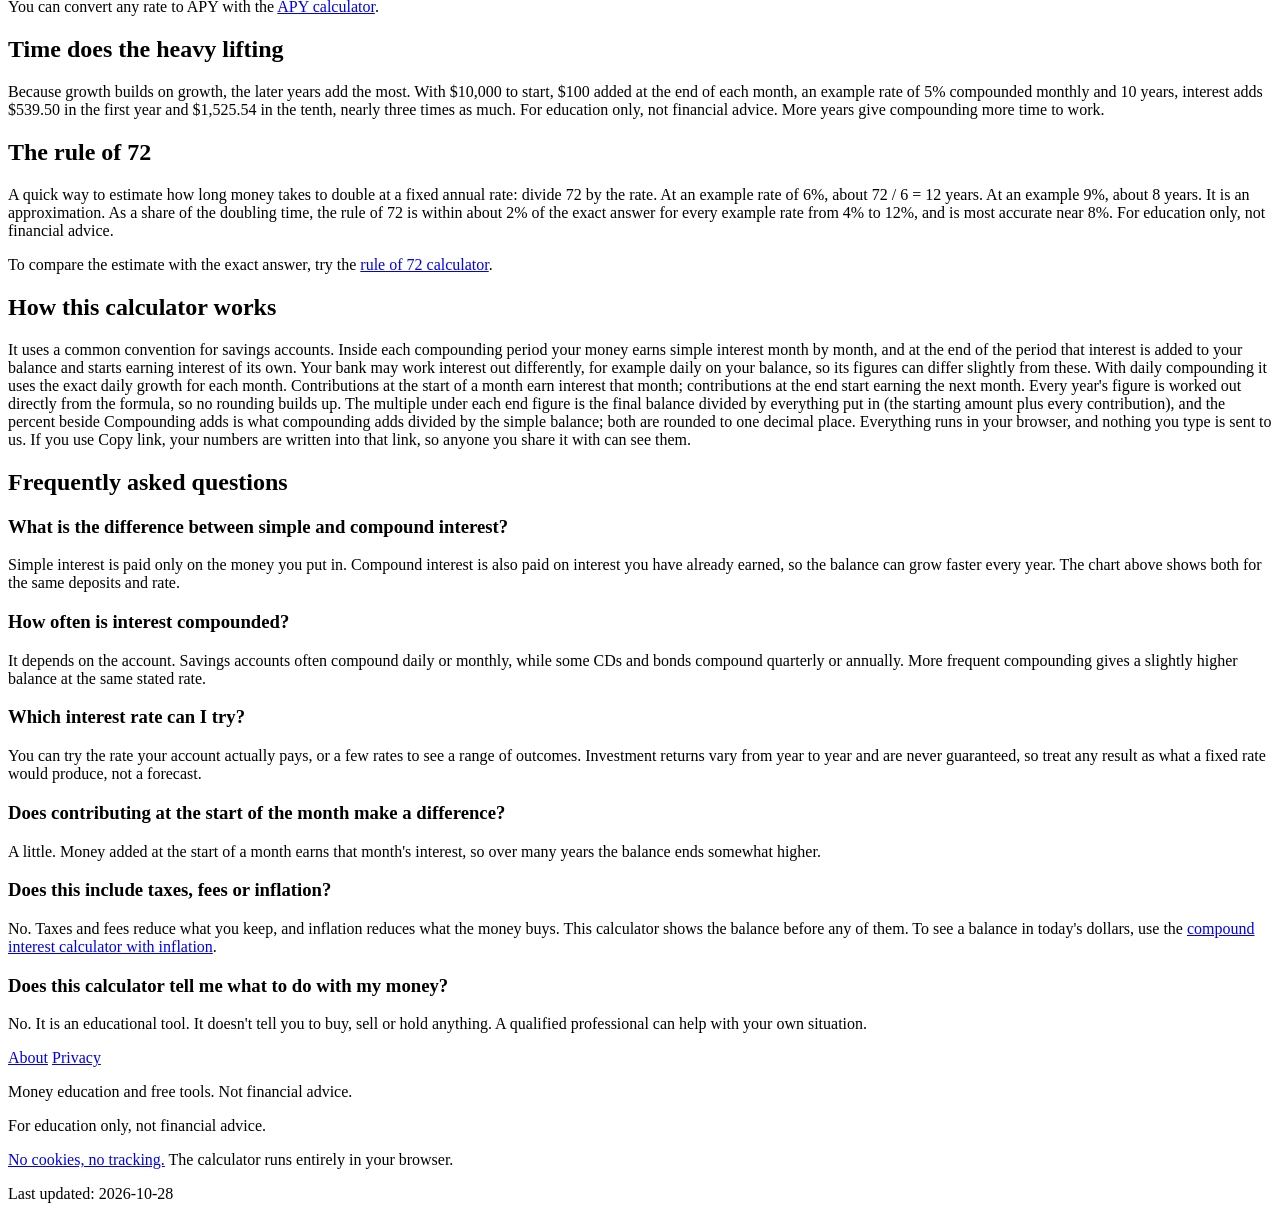
==== commit 96d762b8: "Calculator: number entry accepts commas, a dollar sign and spaces, refuses an unclear comma; bug swe" ====
--- a/site/index.html
+++ b/site/index.html
@@ -131,7 +131,7 @@
       </div>
       <div class="field">
         <label for="years">Years to grow</label>
-        <input id="years" name="years" type="number" inputmode="numeric" min="1" max="100" step="1" value="10" aria-describedby="years-err">
+        <input id="years" name="years" inputmode="numeric" autocomplete="off" value="10" aria-describedby="years-err">
         <p class="err" id="years-err" role="alert"></p>
       </div>
       <div class="field">
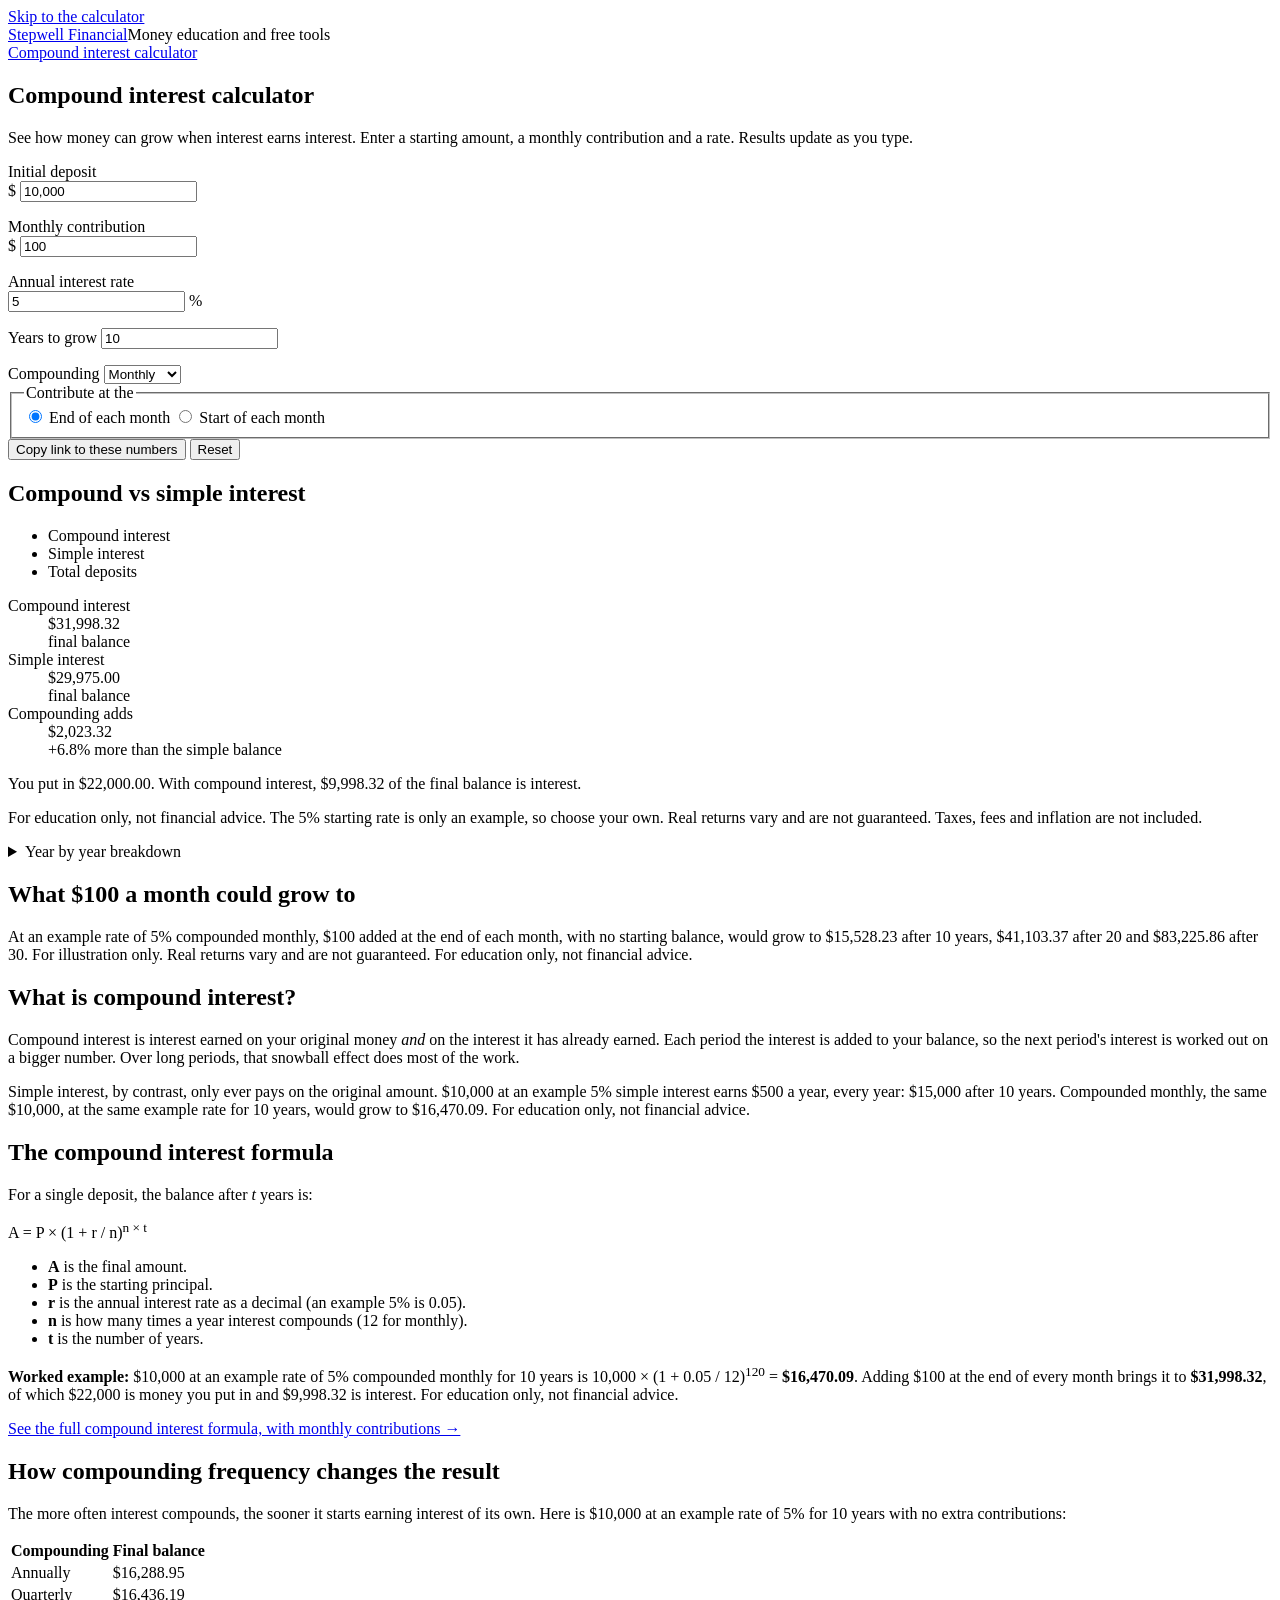
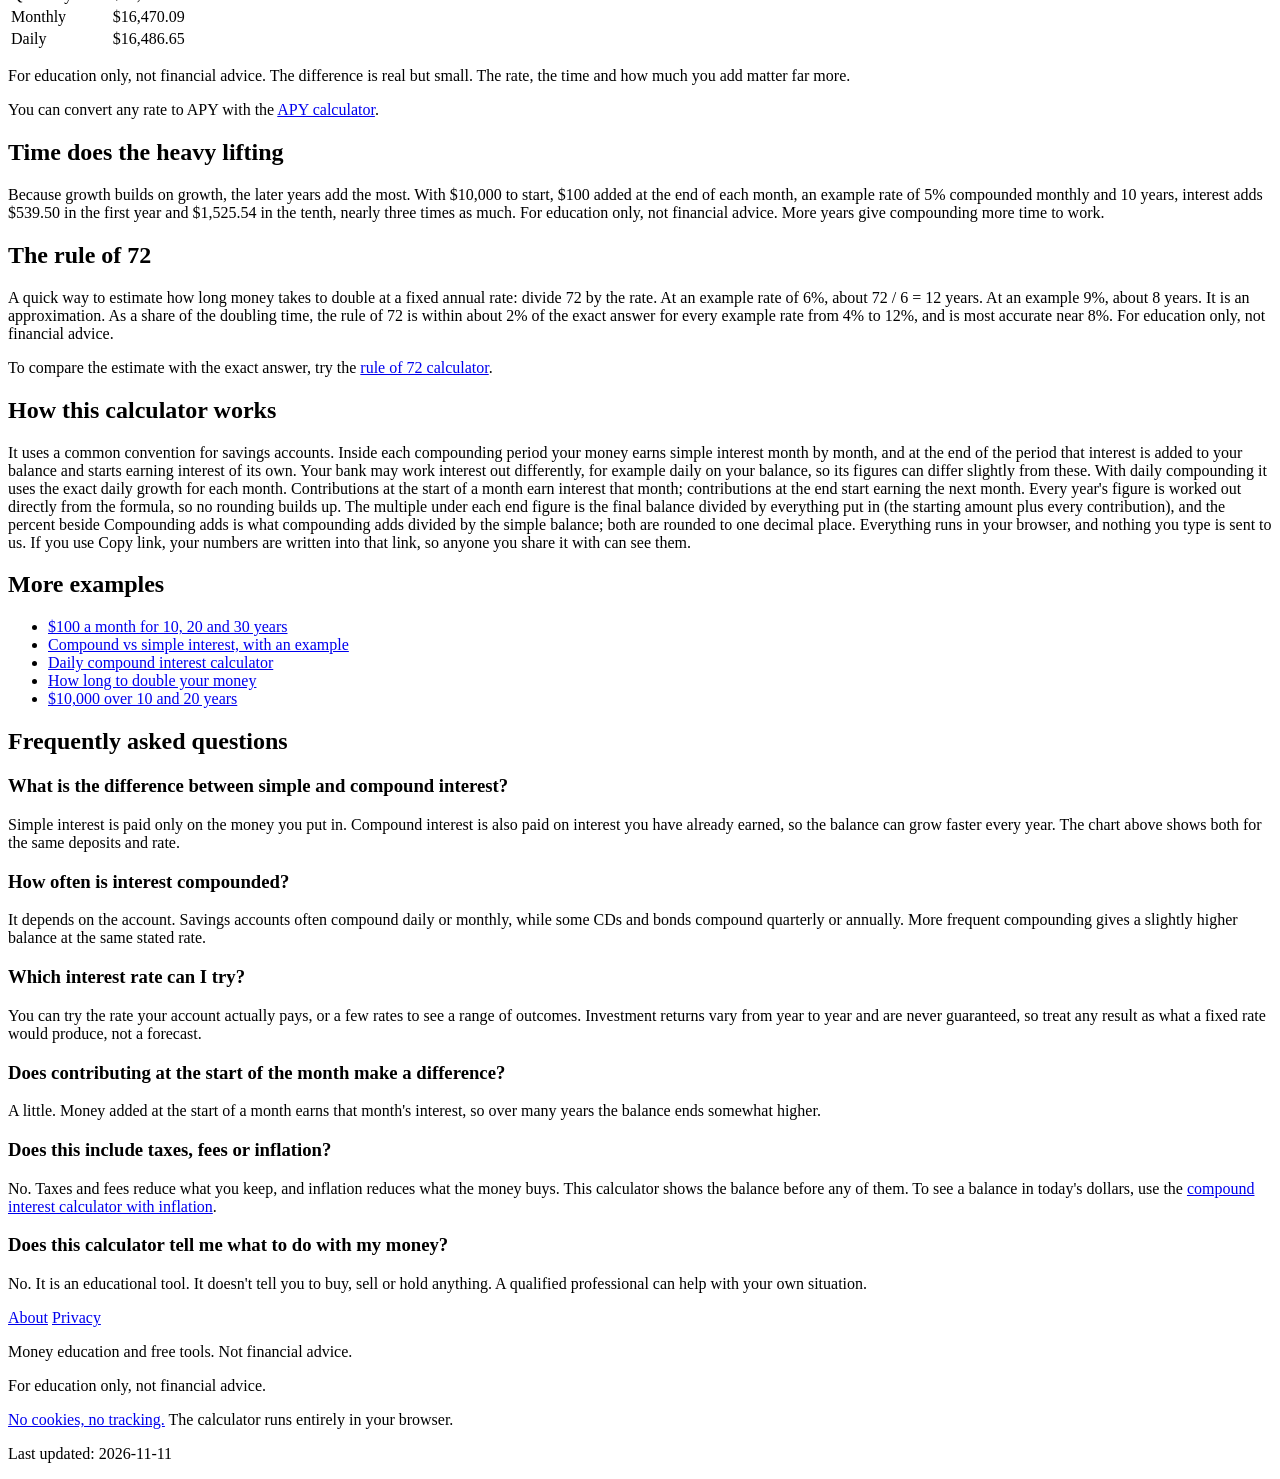
==== commit 83c5f44a: "Calculator SEO: five worked-example pages, home page title, description and structured data, sitemap" ====
--- a/site/index.html
+++ b/site/index.html
@@ -5,15 +5,21 @@
 <meta http-equiv="Content-Security-Policy" content="default-src 'none'; script-src 'self'; style-src 'self'; img-src 'self' data:; connect-src 'none'; font-src 'none'; form-action 'none'; base-uri 'none'; object-src 'none'; upgrade-insecure-requests">
 <meta name="referrer" content="no-referrer">
 <meta name="viewport" content="width=device-width, initial-scale=1">
-<title>Free compound interest calculator | Stepwell Financial</title>
-<meta name="description" content="Free compound interest calculator with monthly contributions. Compare compound vs simple interest and see how a balance could grow year by year.">
+<title>Compound interest calculator with monthly contributions | Stepwell Financial</title>
+<meta name="description" content="Free compound interest calculator with monthly contributions. See compound vs simple interest, a growth chart and a year by year table. No sign up.">
 <link rel="canonical" href="https://thecompoundcalc.com/">
 <meta property="og:type" content="website">
-<meta property="og:title" content="Compound interest calculator">
-<meta property="og:description" content="See how savings can grow with compound interest and monthly contributions. Free, fast, no sign up.">
+<meta property="og:title" content="Compound interest calculator with monthly contributions | Stepwell Financial">
+<meta property="og:description" content="Free compound interest calculator with monthly contributions. See compound vs simple interest, a growth chart and a year by year table. No sign up.">
 <meta property="og:url" content="https://thecompoundcalc.com/">
-<meta name="twitter:card" content="summary">
+<meta property="og:site_name" content="Stepwell Financial">
+<meta property="og:image" content="https://thecompoundcalc.com/share-1200x630.png">
+<meta property="og:image:width" content="1200">
+<meta property="og:image:height" content="630">
+<meta property="og:image:alt" content="Compound interest calculator: a calculator keypad and display beside the words 'See how a balance can grow, with monthly contributions.'">
+<meta name="twitter:card" content="summary_large_image">
 <meta name="theme-color" content="#0f5132">
+<link rel="icon" href="/favicon.ico" sizes="any">
 <link rel="icon" href="data:image/svg+xml,%3Csvg xmlns='http://www.w3.org/2000/svg' viewBox='0 0 32 32'%3E%3Crect width='32' height='32' rx='7' fill='%230f5132'/%3E%3Cpath d='M7 23l6-6 4 4 8-9' stroke='%23fff' stroke-width='3' fill='none' stroke-linecap='round' stroke-linejoin='round'/%3E%3C/svg%3E">
 <link rel="stylesheet" href="/styles.css">
 <script type="application/ld+json">
@@ -180,18 +186,33 @@
   </section>
 
   <section class="wrap table-section">
+    <noscript><p class="muted">This table shows the default example: $10,000, then $100 added at the end of each month, 5% a year, 10 years, compounded monthly. The calculator needs JavaScript to change it.</p></noscript>
     <details id="table-details">
       <summary>Year by year breakdown</summary>
       <div class="table-wrap">
         <table>
           <thead><tr><th scope="col">Year</th><th scope="col">Money put in</th><th scope="col">Compound interest earned</th><th scope="col">Compound balance</th><th scope="col">Simple interest balance</th></tr></thead>
-          <tbody id="out-table"></tbody>
+          <tbody id="out-table">
+            <tr><td>1</td><td>$11,200.00</td><td>$539.50</td><td>$11,739.50</td><td>$11,727.50</td></tr>
+            <tr><td>2</td><td>$12,400.00</td><td>$1,168.01</td><td>$13,568.01</td><td>$13,515.00</td></tr>
+            <tr><td>3</td><td>$13,600.00</td><td>$1,890.06</td><td>$15,490.06</td><td>$15,362.50</td></tr>
+            <tr><td>4</td><td>$14,800.00</td><td>$2,710.44</td><td>$17,510.44</td><td>$17,270.00</td></tr>
+            <tr><td>5</td><td>$16,000.00</td><td>$3,634.20</td><td>$19,634.20</td><td>$19,237.50</td></tr>
+            <tr><td>6</td><td>$17,200.00</td><td>$4,666.60</td><td>$21,866.60</td><td>$21,265.00</td></tr>
+            <tr><td>7</td><td>$18,400.00</td><td>$5,813.23</td><td>$24,213.23</td><td>$23,352.50</td></tr>
+            <tr><td>8</td><td>$19,600.00</td><td>$7,079.91</td><td>$26,679.91</td><td>$25,500.00</td></tr>
+            <tr><td>9</td><td>$20,800.00</td><td>$8,472.79</td><td>$29,272.79</td><td>$27,707.50</td></tr>
+            <tr><td>10</td><td>$22,000.00</td><td>$9,998.32</td><td>$31,998.32</td><td>$29,975.00</td></tr>
+          </tbody>
         </table>
       </div>
     </details>
   </section>
 
   <article class="guide wrap">
+    <h2>What $100 a month could grow to</h2>
+    <p>At an example rate of 5% compounded monthly, $100 added at the end of each month, with no starting balance, would grow to $15,528.23 after 10 years, $41,103.37 after 20 and $83,225.86 after 30. For illustration only. Real returns vary and are not guaranteed. For education only, not financial advice.</p>
+
     <h2>What is compound interest?</h2>
     <p>Compound interest is interest earned on your original money <em>and</em> on the interest it has already earned. Each period the interest is added to your balance, so the next period's interest is worked out on a bigger number. Over long periods, that snowball effect does most of the work.</p>
     <p>Simple interest, by contrast, only ever pays on the original amount. $10,000 at an example 5% simple interest earns $500 a year, every year: $15,000 after 10 years. Compounded monthly, the same $10,000, at the same example rate for 10 years, would grow to $16,470.09. For education only, not financial advice.</p>
@@ -235,6 +256,15 @@
     <h2 id="how-it-works">How this calculator works</h2>
     <p>It uses a common convention for savings accounts. Inside each compounding period your money earns simple interest month by month, and at the end of the period that interest is added to your balance and starts earning interest of its own. Your bank may work interest out differently, for example daily on your balance, so its figures can differ slightly from these. With daily compounding it uses the exact daily growth for each month. Contributions at the start of a month earn interest that month; contributions at the end start earning the next month. Every year's figure is worked out directly from the formula, so no rounding builds up. The multiple under each end figure is the final balance divided by everything put in (the starting amount plus every contribution), and the percent beside Compounding adds is what compounding adds divided by the simple balance; both are rounded to one decimal place. Everything runs in your browser, and nothing you type is sent to us. If you use Copy link, your numbers are written into that link, so anyone you share it with can see them.</p>
 
+    <h2>More examples</h2>
+    <ul>
+      <li><a href="/100-a-month-for-20-years/">$100 a month for 10, 20 and 30 years</a></li>
+      <li><a href="/compound-vs-simple-interest/">Compound vs simple interest, with an example</a></li>
+      <li><a href="/daily-compound-interest-calculator/">Daily compound interest calculator</a></li>
+      <li><a href="/how-long-to-double-money/">How long to double your money</a></li>
+      <li><a href="/10000-for-10-years/">$10,000 over 10 and 20 years</a></li>
+    </ul>
+
     <h2>Frequently asked questions</h2>
     <h3>What is the difference between simple and compound interest?</h3>
     <p>Simple interest is paid only on the money you put in. Compound interest is also paid on interest you have already earned, so the balance can grow faster every year. The chart above shows both for the same deposits and rate.</p>
@@ -257,7 +287,7 @@
     <p>Money education and free tools. Not financial advice.</p>
     <p>For education only, not financial advice.</p>
     <p class="muted"><a href="https://stepwellfinancial.com/privacy/">No cookies, no tracking.</a> The calculator runs entirely in your browser.</p>
-    <p class="muted">Last updated: <time datetime="2026-10-28">2026-10-28</time></p>
+    <p class="muted">Last updated: <time datetime="2026-11-11">2026-11-11</time></p>
   </div>
 </footer>
 
